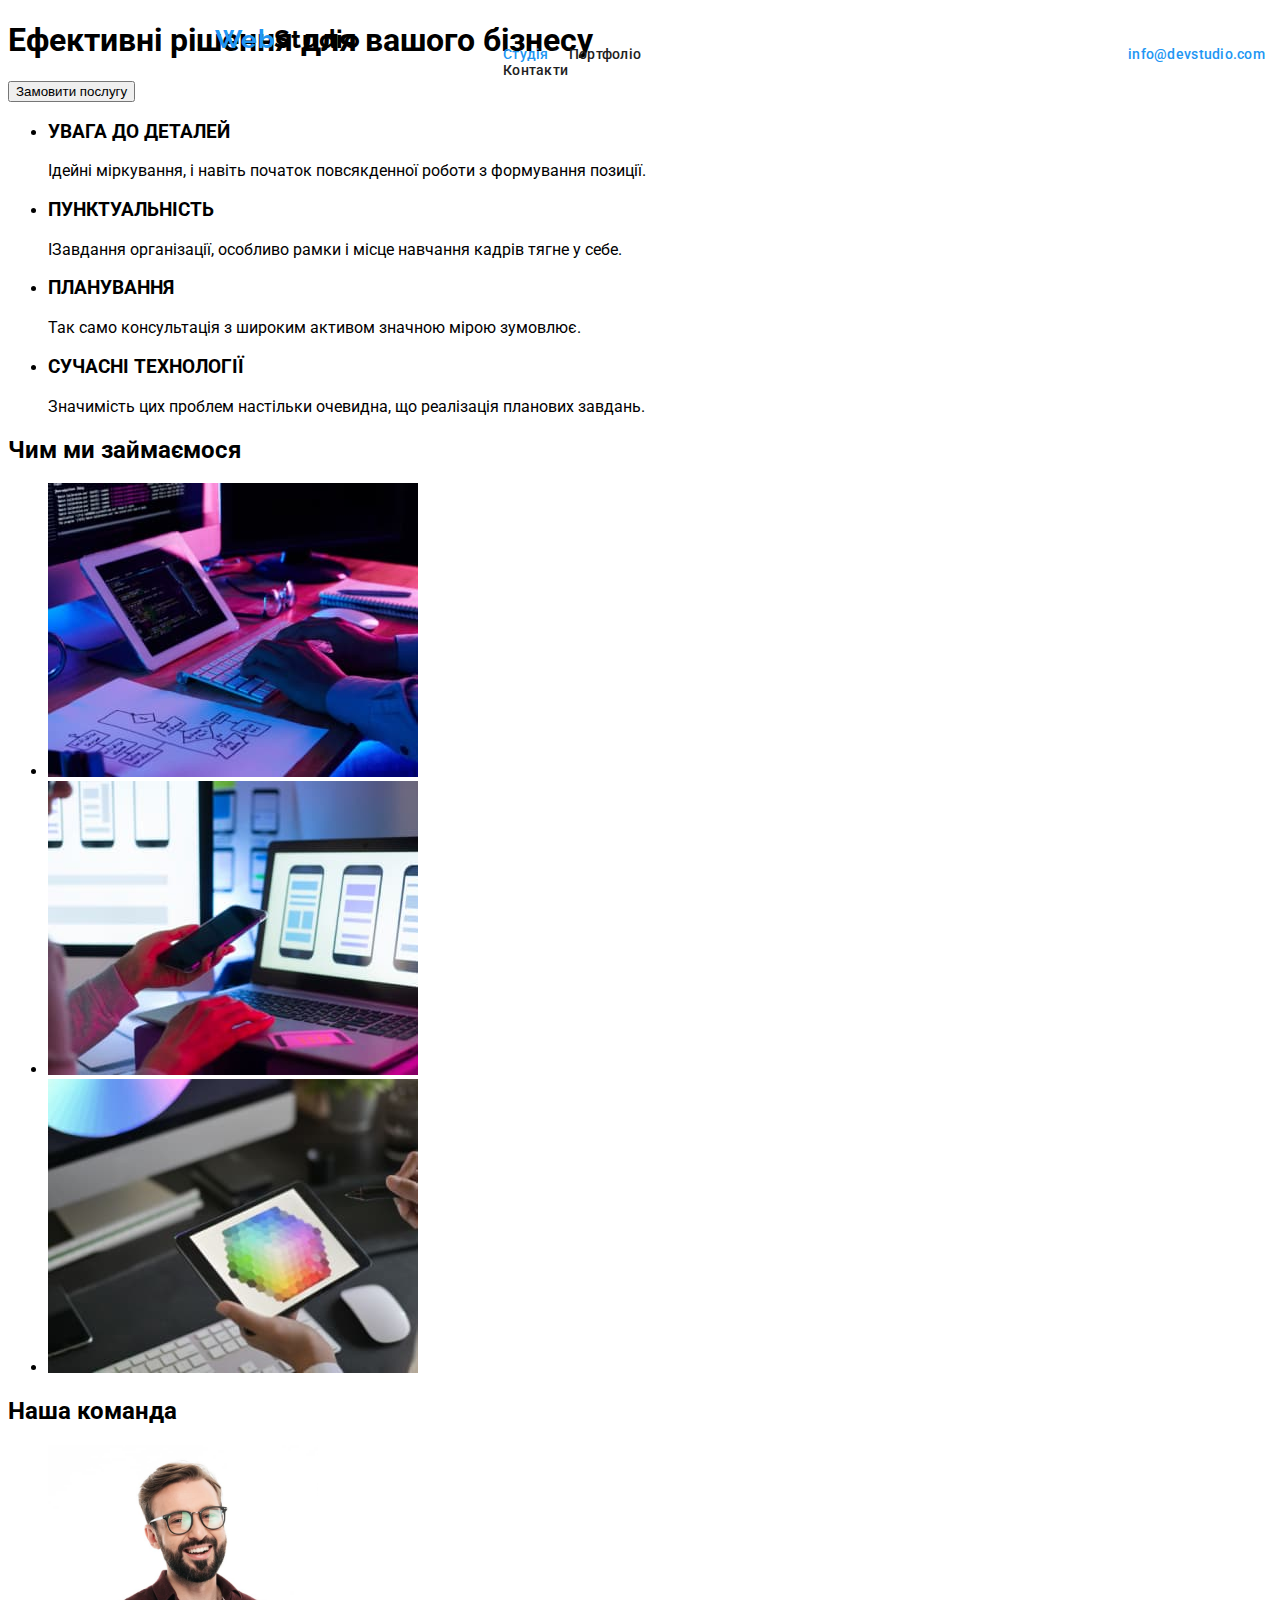
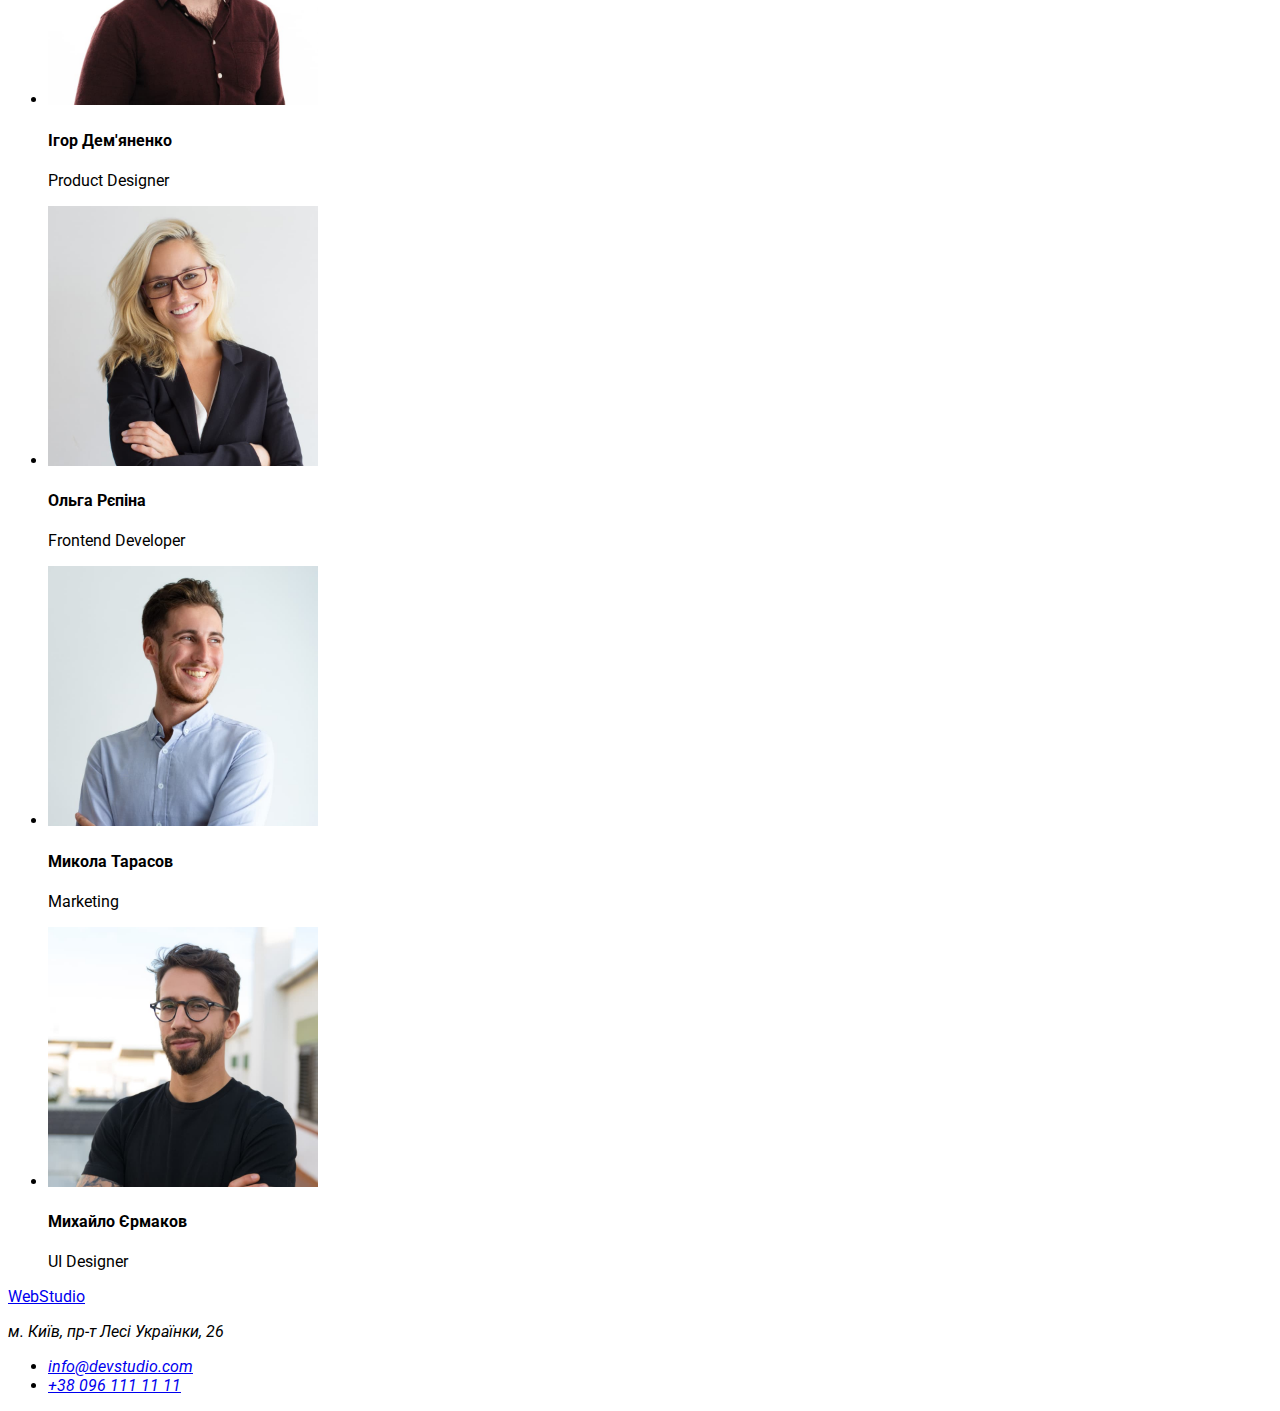
==== index.html @ 9569618b "навигация и контакты" ====
<!DOCTYPE html>
<html lang="uk">

<head>
  <meta charset="UTF-8">
  <meta http-equiv="X-UA-Compatible" content="IE=edge" />
  <meta name="viewport" content="width=device-width, initial-scale=1.0" />
  <title>WebStudio</title>
  <link rel="preconnect" href="https://fonts.googleapis.com">
  <link href="https://fonts.googleapis.com/css2?family=Raleway:wght@700&family=Roboto:wght@400;500;700;900&display=swap"
        rel="stylesheet">

  <link rel="stylesheet" href="css/style.css">
</head>

<body>
  <!--general-->
  <header>
    <a href="./index.html" class="logo-color">Web<span class="logo">Studio</span></a>

    <nav class="nav"> 
      <!--navigation-->
      <ul class="nav-ul">
        <li class="nav-li"><a href="./index.html" class="decor-studiya">Студія</a></li>
        <li class="nav-li"><a href="./portfolio.html" class="decor-contakt">Портфоліо</a></li>
        <li class="nav-li"><a href="./index.html" class="decor-contakt">Контакти</a></li>
      </ul>
    </nav>
    <!--contact-->
    <ul class="contakt">
      <li class="contakt-li"><a href="mailto:info@devstudio.com" class="decor-studiya">info@devstudio.com</a></li>
      <li class="contakt-li"><a href="tel:+380961111111" class="decor-contakt">+38 096 111 11 11</a></li>
    </ul>
  </header>
  <main>
    <!--content-->
    <section>
      <h1>Ефективні рішення для вашого бізнесу</h1>
      <button type="button">Замовити послугу</button>
    </section>
    <section>
      <ul>
        <li>
          <h3>УВАГА ДО ДЕТАЛЕЙ</h3>
          <p>Ідейні міркування, і навіть початок повсякденної роботи з формування позиції.</p>
        </li>
        <li>
          <h3>ПУНКТУАЛЬНІСТЬ</h3>
          <p>ІЗавдання організації, особливо рамки і місце навчання кадрів тягне у себе.</p>
        </li>
        <li>
          <h3>ПЛАНУВАННЯ</h3>
          <p>Так само консультація з широким активом значною мірою зумовлює.</p>
        </li>
        <li>
          <h3>СУЧАСНІ ТЕХНОЛОГІЇ</h3>
          <p>Значимість цих проблем настільки очевидна, що реалізація планових завдань.</p>
        </li>
      </ul>
    </section>
    <section>
      <h2>Чим ми займаємося</h2>
      <ul>
        <li>
          <img src="./images/jpg-1.jpg" alt="Десктопні додатки" width=370 />
        </li>
        <li>
          <img src="./images/jpg-2.jpg" alt="Мобільні додатки" width=370 />
        </li>
        <li>
          <img src="./images/jpg-3.jpg" alt="Дизайнерські рішення" width=370 />
        </li>
      </ul>
    </section>
    <section>
      <h2>Наша команда</h2>
      <ul>
        <li>
          <img src="./images/jpg-4.jpg" alt="Ігор Дем'яненко" width=270 />
          <h4>Ігор Дем'яненко</h4>
          <p>Product Designer</p>
        </li>
        <li>
          <img src="./images/jpg-5.jpg" alt="Ольга Рєпіна" width=270 />
          <h4>Ольга Рєпіна</h4>
          <p>Frontend Developer</p>
        </li>
        <li>
          <img src="./images/jpg-6.jpg" alt="Микола Тарасов" width=270 />
          <h4>Микола Тарасов</h4>
          <p>Marketing</p>
        </li>
        <li>
          <img src="./images/jpg-7.jpg" alt="Михайло Єрмаков" width=270 />
          <h4>Михайло Єрмаков</h4>
          <p>UI Designer</p>
        </li>
      </ul>
    </section>
  </main>
  <footer>
    <!--finish-->
    <a href="./index.html">WebStudio</a>
    <address>
      <p>м. Київ, пр-т Лесі Українки, 26</p>
      <ul>
        <li>
          <a href="mailto:info@devstudio.com">info@devstudio.com</a><br>
        </li>
        <li>
          <a href="tel:+380961111111">+38 096 111 11 11</a>
        </li>
      </ul>
    </address>
  </footer>
</body>

</html>
---- css/style.css ----
:root{
  --general-color: #212121;
  --last-color: #757575;
  --link-color: #2196f3;
  --general-background: #FFFFFF;
  --slogan-background: #2F303A;
}


body {
  background-color: var(--general-background);
  font-family: 'Raleway', sans-serif;
  font-family: 'Roboto', sans-serif;
}
/* identical to box height */
.logo-color {
  position: absolute;
  width: 145px;
  height: 31px;
  left: 215px;
  top: 24px;
  font-family: 'Raleway';
  font-style: normal;
  font-weight: 700;
  font-size: 26px;
  line-height: 31px;
  letter-spacing: 0.03em;
  text-decoration: none;
  color: var(--link-color);
}
.logo {
  font-family: 'Raleway';
  color: #000000;
}
/* Menu Nav */
.nav {
  position: absolute;
  width: 281px;
  height: 16px;
  left: 453px;
  top: 32px;
  font-family: 'Roboto';
  font-style: normal;
  font-weight: 500;
  font-size: 14px;
  line-height: 16px;
  letter-spacing: 0.02em;
}
.nav-ul {
  list-style: none;
}
.nav-li {
  float: left;
  padding: 0 10px;
}
.decor-studiya {
  text-decoration: none;
  color: var(--link-color);
}
.decor-contakt {
  text-decoration: none;
  color: var(--general-color);
}
.contakt{
  list-style: none;
  position: absolute;
  width: 300px;
  height: 16px;
  left: 1078px;
  top: 32px;
  font-family: 'Roboto';
  font-style: normal;
  font-weight: 500;
  font-size: 14px;
  line-height: 16px;
  letter-spacing: 0.02em;
}
.contakt-li{
  float: left;
  padding: 0 10px;
}
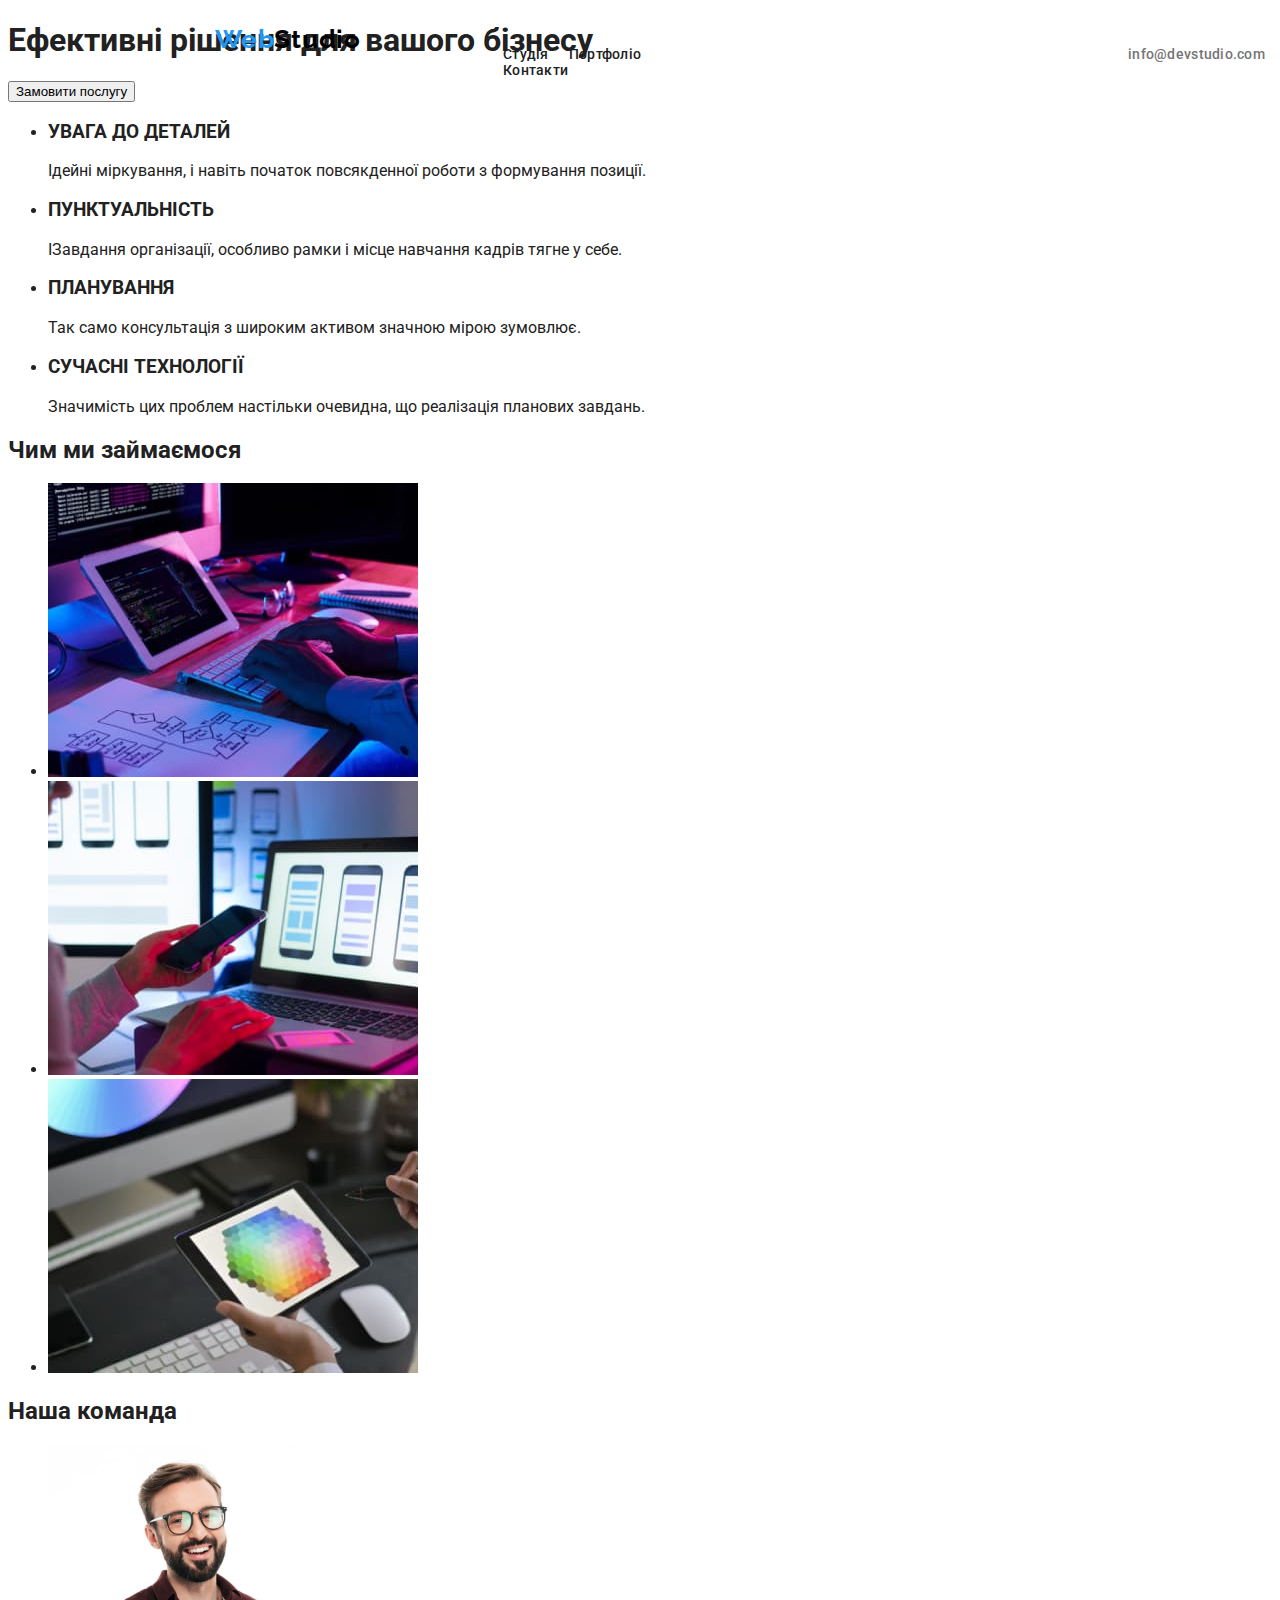
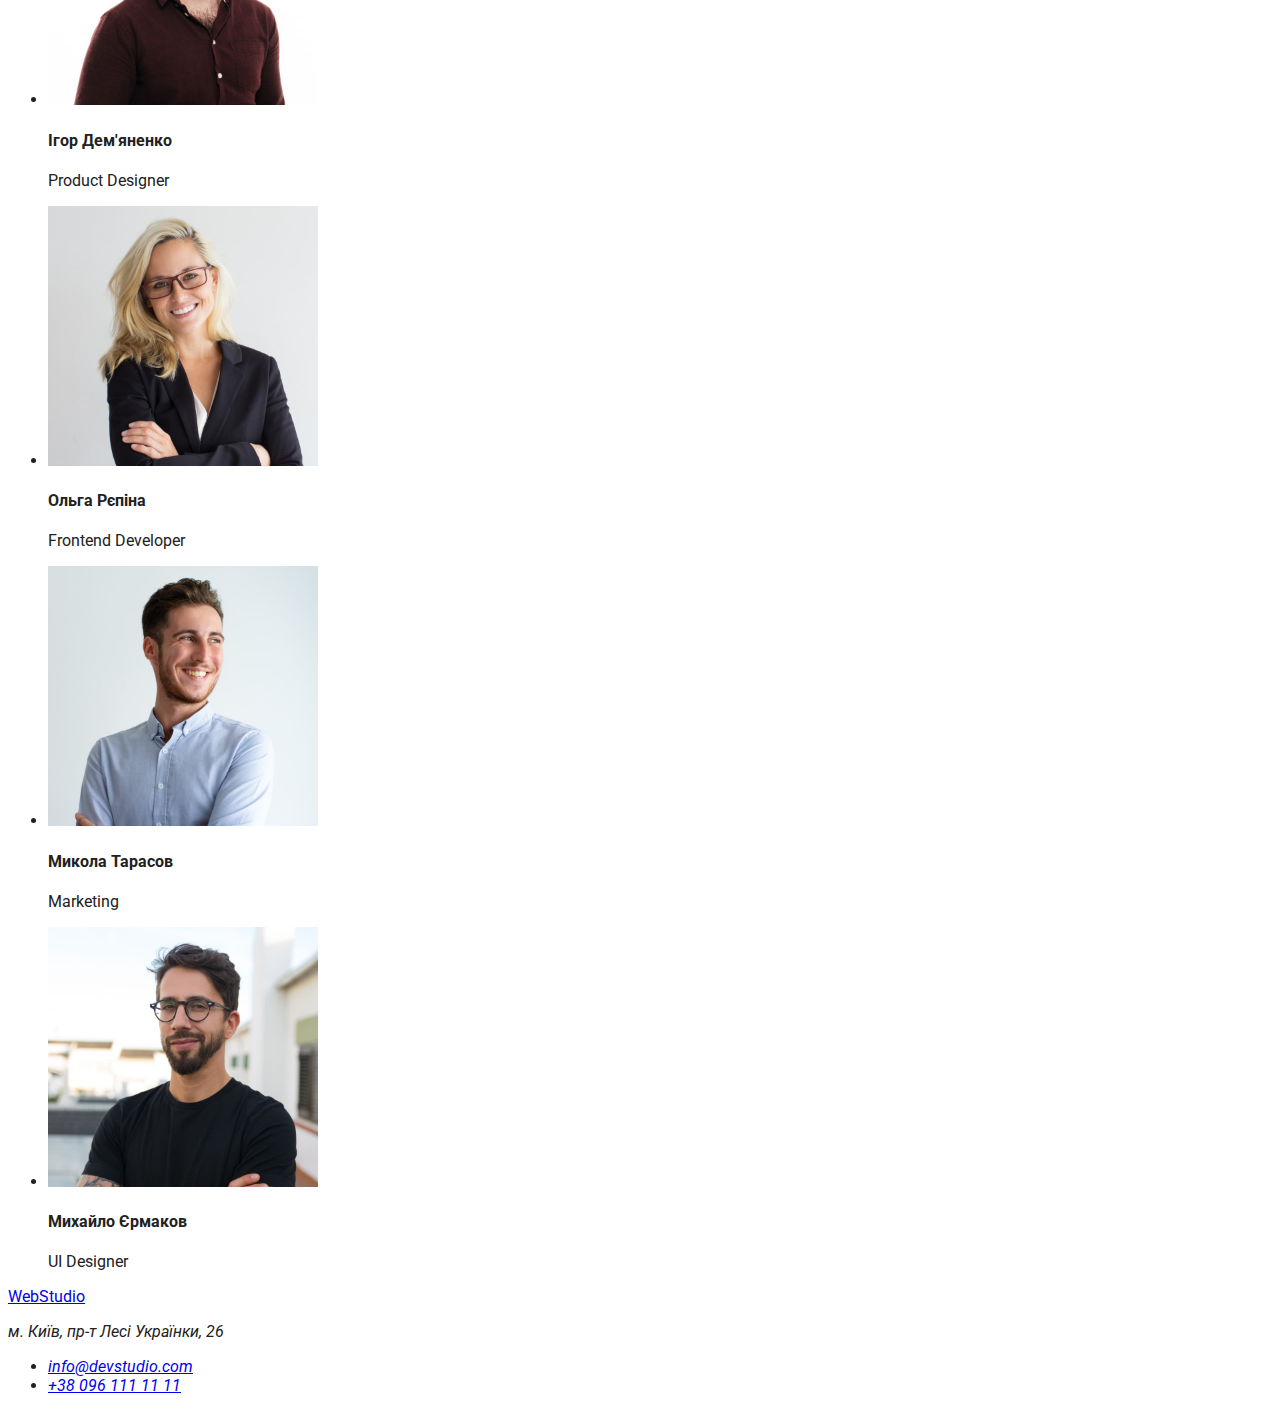
==== commit 503eebf8: "hover и нет сcurrent" ====
--- a/index.html
+++ b/index.html
@@ -21,15 +21,15 @@
     <nav class="nav"> 
       <!--navigation-->
       <ul class="nav-ul">
-        <li class="nav-li"><a href="./index.html" class="decor-studiya">Студія</a></li>
-        <li class="nav-li"><a href="./portfolio.html" class="decor-contakt">Портфоліо</a></li>
-        <li class="nav-li"><a href="./index.html" class="decor-contakt">Контакти</a></li>
+        <li class="nav-li current"><a href="./index.html" class="decor-studiya curent">Студія</a></li>
+        <li class="nav-li"><a href="./portfolio.html" class="decor-portfoliocontakt">Портфоліо</a></li>
+        <li class="nav-li"><a href="./index.html" class="decor-portfoliocontakt">Контакти</a></li>
       </ul>
     </nav>
     <!--contact-->
     <ul class="contakt">
-      <li class="contakt-li"><a href="mailto:info@devstudio.com" class="decor-studiya">info@devstudio.com</a></li>
-      <li class="contakt-li"><a href="tel:+380961111111" class="decor-contakt">+38 096 111 11 11</a></li>
+      <li class="contakt-li"><a href="mailto:info@devstudio.com" class="decor-email">info@devstudio.com</a></li>
+      <li class="contakt-li"><a href="tel:+380961111111" class="decor-phone">+38 096 111 11 11</a></li>
     </ul>
   </header>
   <main>
--- a/css/style.css
+++ b/css/style.css
@@ -2,6 +2,7 @@
   --general-color: #212121;
   --last-color: #757575;
   --link-color: #2196f3;
+  --slogan-color: #ffffff;
   --general-background: #FFFFFF;
   --slogan-background: #2F303A;
 }
@@ -9,10 +10,12 @@
 
 body {
   background-color: var(--general-background);
+  color: var(--general-color);
   font-family: 'Raleway', sans-serif;
   font-family: 'Roboto', sans-serif;
 }
-/* identical to box height */
+
+/* logotip */
 .logo-color {
   position: absolute;
   width: 145px;
@@ -32,7 +35,8 @@
   font-family: 'Raleway';
   color: #000000;
 }
-/* Menu Nav */
+
+/* menu nav */
 .nav {
   position: absolute;
   width: 281px;
@@ -53,15 +57,24 @@
   float: left;
   padding: 0 10px;
 }
-.decor-studiya {
-  text-decoration: none;
+.nav-li :hover,
+.nav-li :focus {
   color: var(--link-color);
 }
-.decor-contakt {
+.nav-li .current {
+  color: var(--link-color);
+}
+.decor-studiya {
   text-decoration: none;
   color: var(--general-color);
 }
-.contakt{
+.decor-portfoliocontakt {
+  text-decoration: none;
+  color: var(--general-color);
+}
+
+/* menu contakt */
+.contakt {
   list-style: none;
   position: absolute;
   width: 300px;
@@ -75,7 +88,19 @@
   line-height: 16px;
   letter-spacing: 0.02em;
 }
-.contakt-li{
+.contakt-li {
   float: left;
   padding: 0 10px;
+}
+.contakt-li :hover,
+.contakt-li :focus {
+  color: var(--link-color);
+}
+.decor-email {
+  text-decoration: none;
+  color: var(--last-color);
+}
+.decor-phone {
+  text-decoration: none;
+  color: var(--last-color);
 }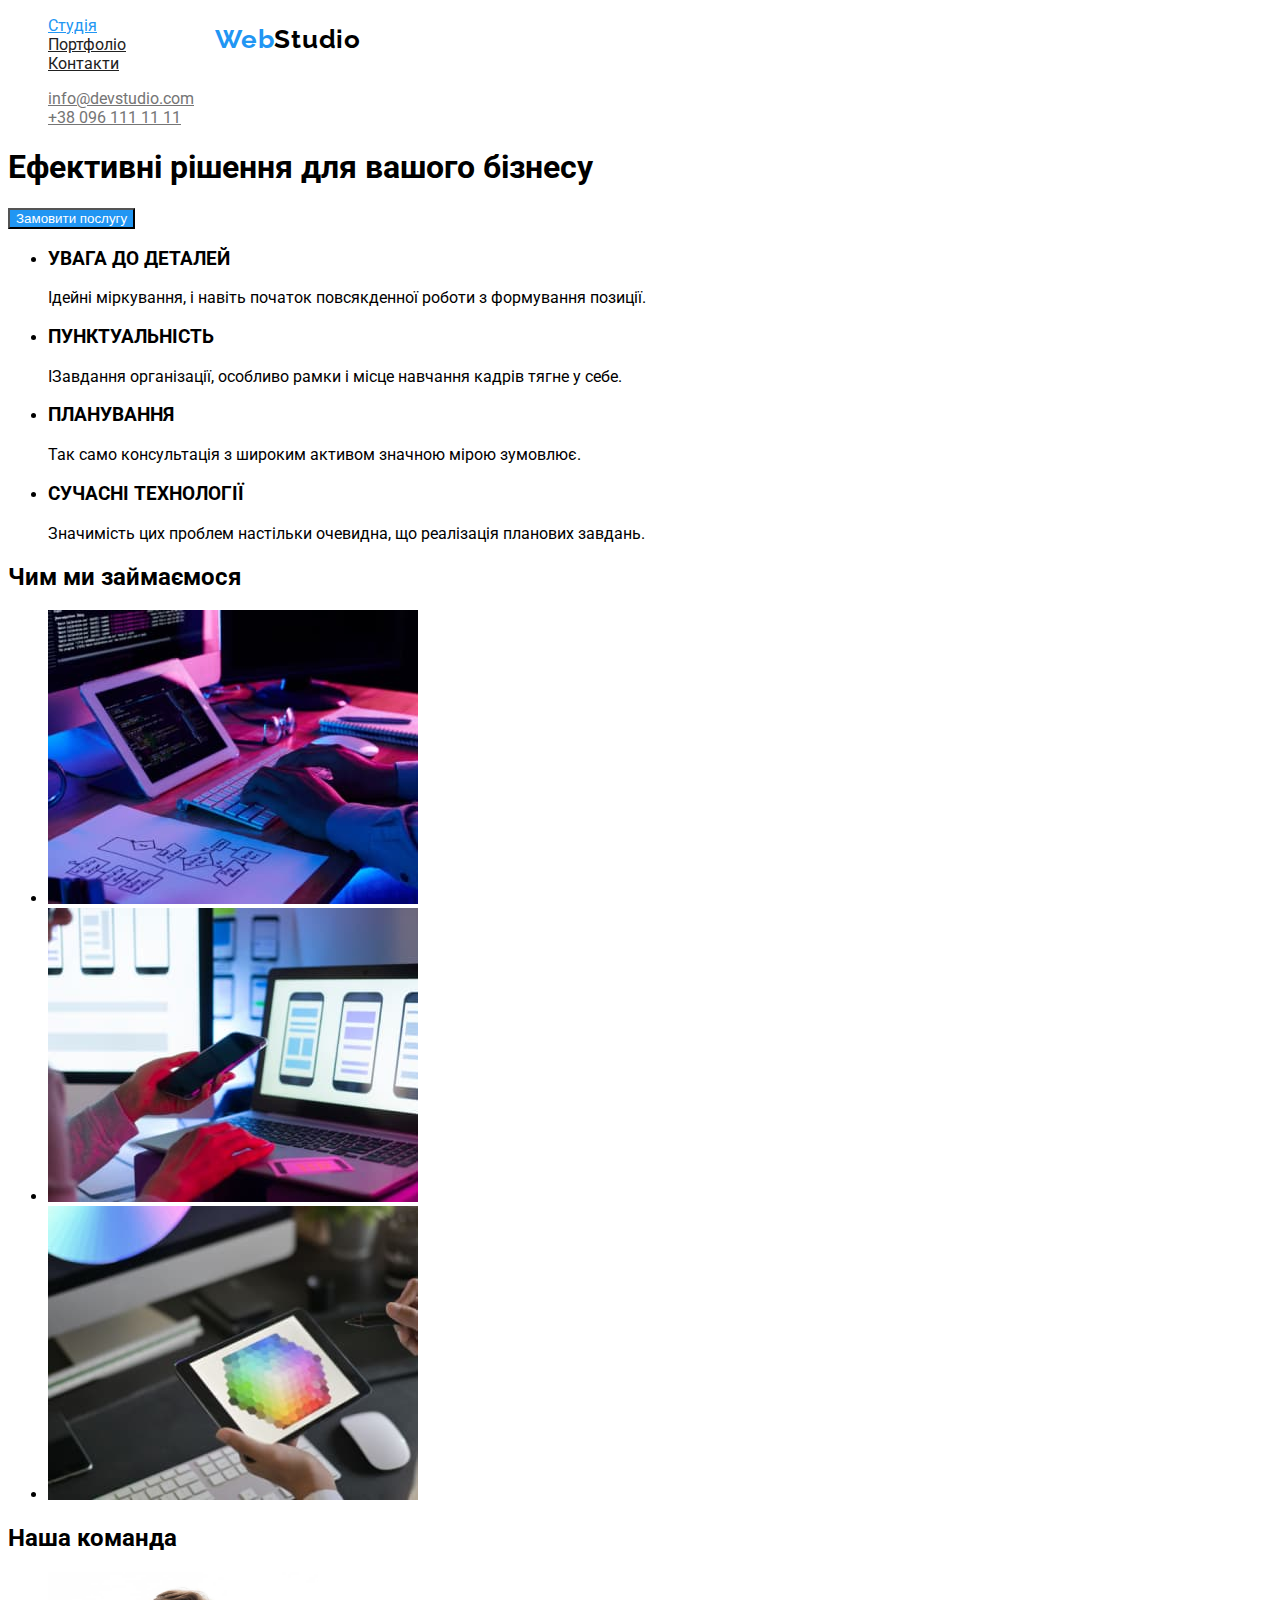
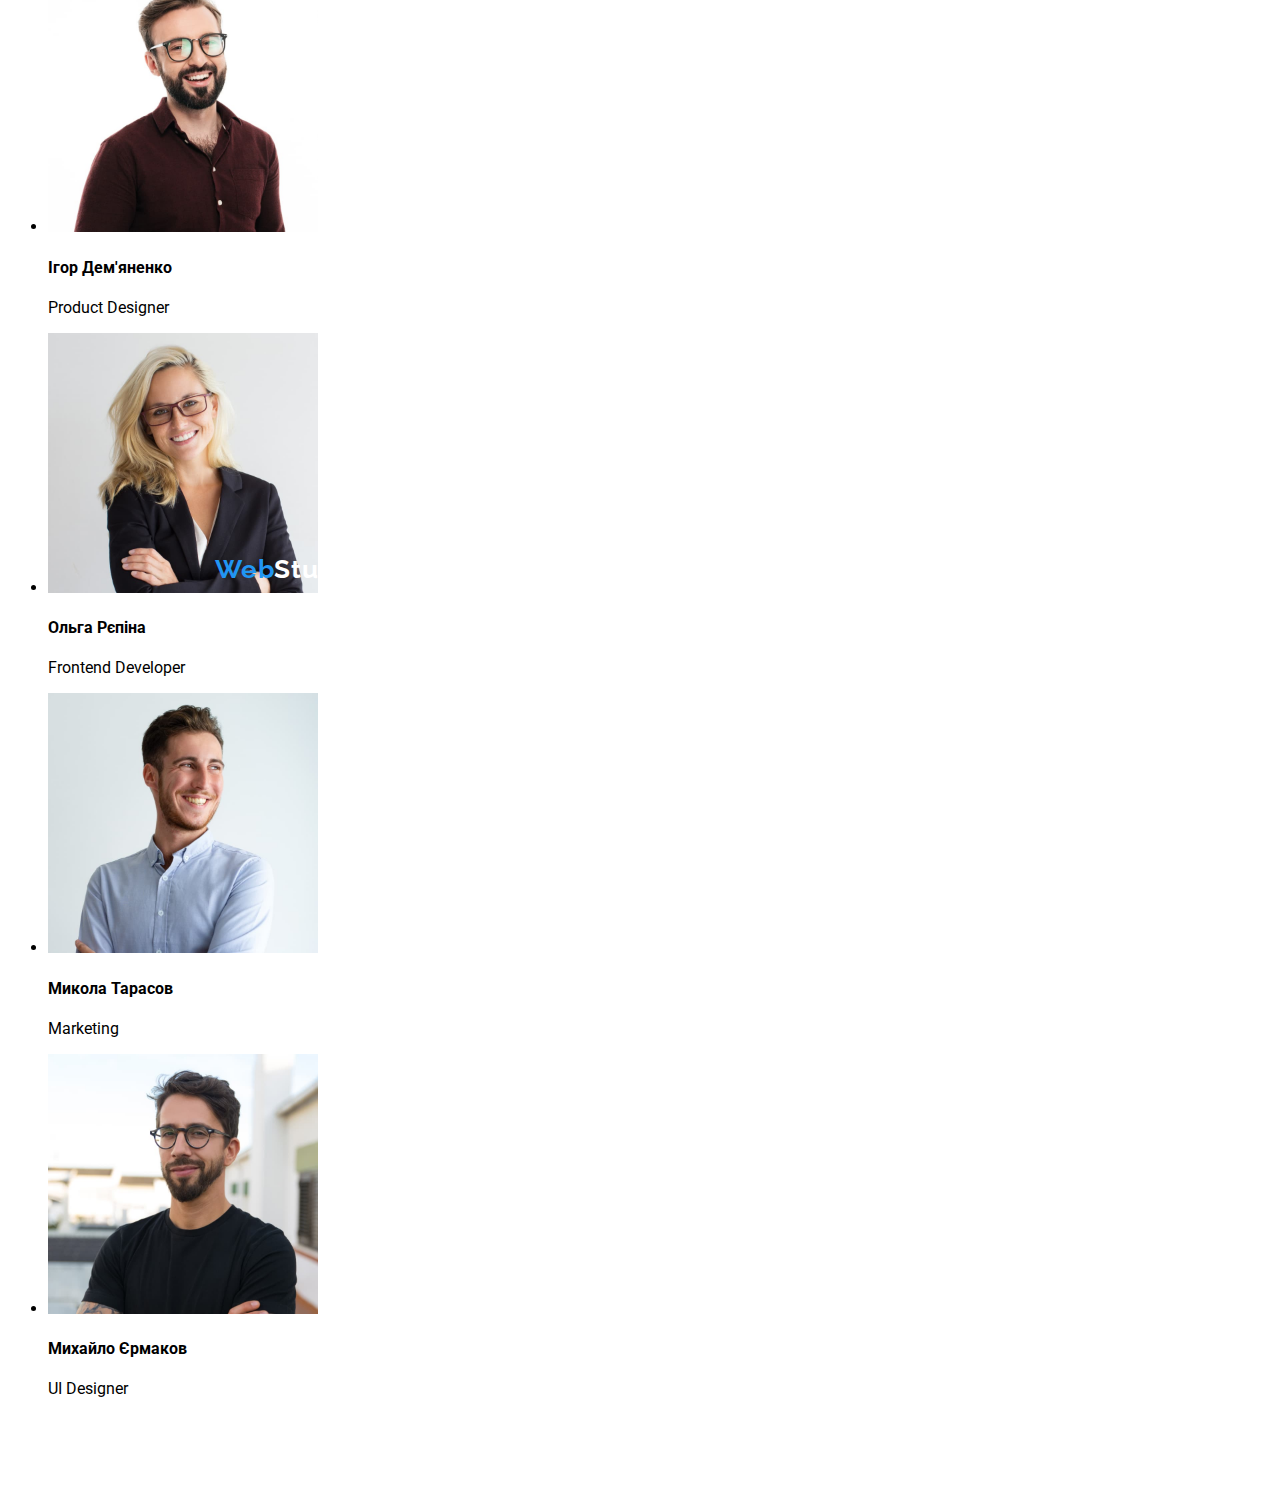
==== commit f829e891: "нижний и верхний адрес" ====
--- a/index.html
+++ b/index.html
@@ -16,29 +16,28 @@
 <body>
   <!--general-->
   <header>
-    <a href="./index.html" class="logo-color">Web<span class="logo">Studio</span></a>
-
+    <a href="./index.html" class="logo-color-up">Web<span class="logo-up">Studio</span></a>
     <nav class="nav"> 
       <!--navigation-->
-      <ul class="nav-ul">
-        <li class="nav-li current"><a href="./index.html" class="decor-studiya curent">Студія</a></li>
-        <li class="nav-li"><a href="./portfolio.html" class="decor-portfoliocontakt">Портфоліо</a></li>
-        <li class="nav-li"><a href="./index.html" class="decor-portfoliocontakt">Контакти</a></li>
+      <ul class="nav dot">
+        <li><a href="./index.html" class="link current">Студія</a></li>
+        <li><a href="./portfolio.html" class="link">Портфоліо</a></li>
+        <li><a href="./index.html" class="link">Контакти</a></li>
       </ul>
     </nav>
     <!--contact-->
-    <ul class="contakt">
-      <li class="contakt-li"><a href="mailto:info@devstudio.com" class="decor-email">info@devstudio.com</a></li>
-      <li class="contakt-li"><a href="tel:+380961111111" class="decor-phone">+38 096 111 11 11</a></li>
+    <ul class="contakt dot">
+      <li><a href="mailto:info@devstudio.com" class="link">info@devstudio.com</a></li>
+      <li><a href="tel:+380961111111" class="link">+38 096 111 11 11</a></li>
     </ul>
   </header>
   <main>
     <!--content-->
-    <section>
+    <section class="slogan">
       <h1>Ефективні рішення для вашого бізнесу</h1>
-      <button type="button">Замовити послугу</button>
+      <button type="button" class="button">Замовити послугу</button>
     </section>
-    <section>
+    <section class="specifical">
       <ul>
         <li>
           <h3>УВАГА ДО ДЕТАЛЕЙ</h3>
@@ -58,7 +57,7 @@
         </li>
       </ul>
     </section>
-    <section>
+    <section class="work">
       <h2>Чим ми займаємося</h2>
       <ul>
         <li>
@@ -72,7 +71,7 @@
         </li>
       </ul>
     </section>
-    <section>
+    <section class="comand">
       <h2>Наша команда</h2>
       <ul>
         <li>
@@ -100,15 +99,15 @@
   </main>
   <footer>
     <!--finish-->
-    <a href="./index.html">WebStudio</a>
+    <a href="./index.html" class="logo-color-down">Web<span class="logo-down">Studio</span></a>
     <address>
-      <p>м. Київ, пр-т Лесі Українки, 26</p>
-      <ul>
+      <p class="address">м. Київ, пр-т Лесі Українки, 26</p>
+      <ul class="address dot">
         <li>
-          <a href="mailto:info@devstudio.com">info@devstudio.com</a><br>
+          <a href="mailto:info@devstudio.com" class="link">info@devstudio.com</a><br>
         </li>
         <li>
-          <a href="tel:+380961111111">+38 096 111 11 11</a>
+          <a href="tel:+380961111111" class="link">+38 096 111 11 11</a>
         </li>
       </ul>
     </address>
--- a/css/style.css
+++ b/css/style.css
@@ -1,22 +1,23 @@
 :root{
-  --general-color: #212121;
-  --last-color: #757575;
-  --link-color: #2196f3;
-  --slogan-color: #ffffff;
-  --general-background: #FFFFFF;
-  --slogan-background: #2F303A;
+  --background-general: #FFFFFF;
+  --background-slogan: #2F303A;
+  --color-logo: #000000;
+  --color-general: #212121;
+  --color-last: #757575;
+  --color-link: #2196f3;
+  --color-slogan: #ffffff;
 }
 
 
 body {
-  background-color: var(--general-background);
-  color: var(--general-color);
+  background-color: var(--background-general);
+  color: var(--gcolor-general);
   font-family: 'Raleway', sans-serif;
   font-family: 'Roboto', sans-serif;
 }
 
 /* logotip */
-.logo-color {
+.logo-color-up {
   position: absolute;
   width: 145px;
   height: 31px;
@@ -29,78 +30,86 @@
   line-height: 31px;
   letter-spacing: 0.03em;
   text-decoration: none;
-  color: var(--link-color);
+  color: var(--color-link);
 }
-.logo {
+.logo-color-up:hover,
+.logo-color-up:focus {
+  color: var(--color-logo);
+}
+.logo-up {
   font-family: 'Raleway';
-  color: #000000;
+  color: var(--color-logo);
+}
+.logo-up:hover,
+.logo-up:focus {
+  color: var(--color-link);
+}
+.logo-color-down {
+  position: absolute;
+  width: 145px;
+  height: 31px;
+  left: 215px;
+  top: 2154px;
+  font-family: 'Raleway';
+  font-style: normal;
+  font-weight: 700;
+  font-size: 26px;
+  line-height: 31px;
+  letter-spacing: 0.03em;
+  text-decoration: none;
+  color: var(--color-link);
+}
+.logo-color-down:hover,
+.logo-color-down:focus {
+  color: var(--color-slogan);
+}
+.logo-down {
+  font-family: 'Raleway';
+  color: var(--color-slogan);
+}
+.logo-down:hover,
+.logo-down:focus {
+  color: var(--color-link);
 }
 
 /* menu nav */
-.nav {
-  position: absolute;
-  width: 281px;
-  height: 16px;
-  left: 453px;
-  top: 32px;
-  font-family: 'Roboto';
-  font-style: normal;
-  font-weight: 500;
-  font-size: 14px;
-  line-height: 16px;
-  letter-spacing: 0.02em;
-}
-.nav-ul {
+.dot {
   list-style: none;
 }
-.nav-li {
-  float: left;
-  padding: 0 10px;
+.nav .link {
+  color: var(--color-general)
 }
-.nav-li :hover,
-.nav-li :focus {
-  color: var(--link-color);
+.nav .link:hover,
+.nav .link:focus {
+  color: var(--color-link);
 }
-.nav-li .current {
-  color: var(--link-color);
+.nav .link.current {
+  color: var(--color-link);
 }
-.decor-studiya {
-  text-decoration: none;
-  color: var(--general-color);
+.contakt .link {
+    color: var(--color-last);
 }
-.decor-portfoliocontakt {
-  text-decoration: none;
-  color: var(--general-color);
+.contakt .link:hover,
+.contakt .link:focus {
+  color: var(--color-link);
+}
+/* button */
+.button {
+  background-color: var(--color-link);
+  color: var(--color-slogan);
 }
 
-/* menu contakt */
-.contakt {
-  list-style: none;
-  position: absolute;
-  width: 300px;
-  height: 16px;
-  left: 1078px;
-  top: 32px;
-  font-family: 'Roboto';
-  font-style: normal;
-  font-weight: 500;
-  font-size: 14px;
-  line-height: 16px;
-  letter-spacing: 0.02em;
+
+
+
+/* finish */
+.address {
+  color: var(--color-slogan);
 }
-.contakt-li {
-  float: left;
-  padding: 0 10px;
+.address .link {
+  color: var(--color-slogan);
 }
-.contakt-li :hover,
-.contakt-li :focus {
-  color: var(--link-color);
-}
-.decor-email {
-  text-decoration: none;
-  color: var(--last-color);
-}
-.decor-phone {
-  text-decoration: none;
-  color: var(--last-color);
+.address .link:hover,
+address .link:focus {
+  color: var(--color-link);
 }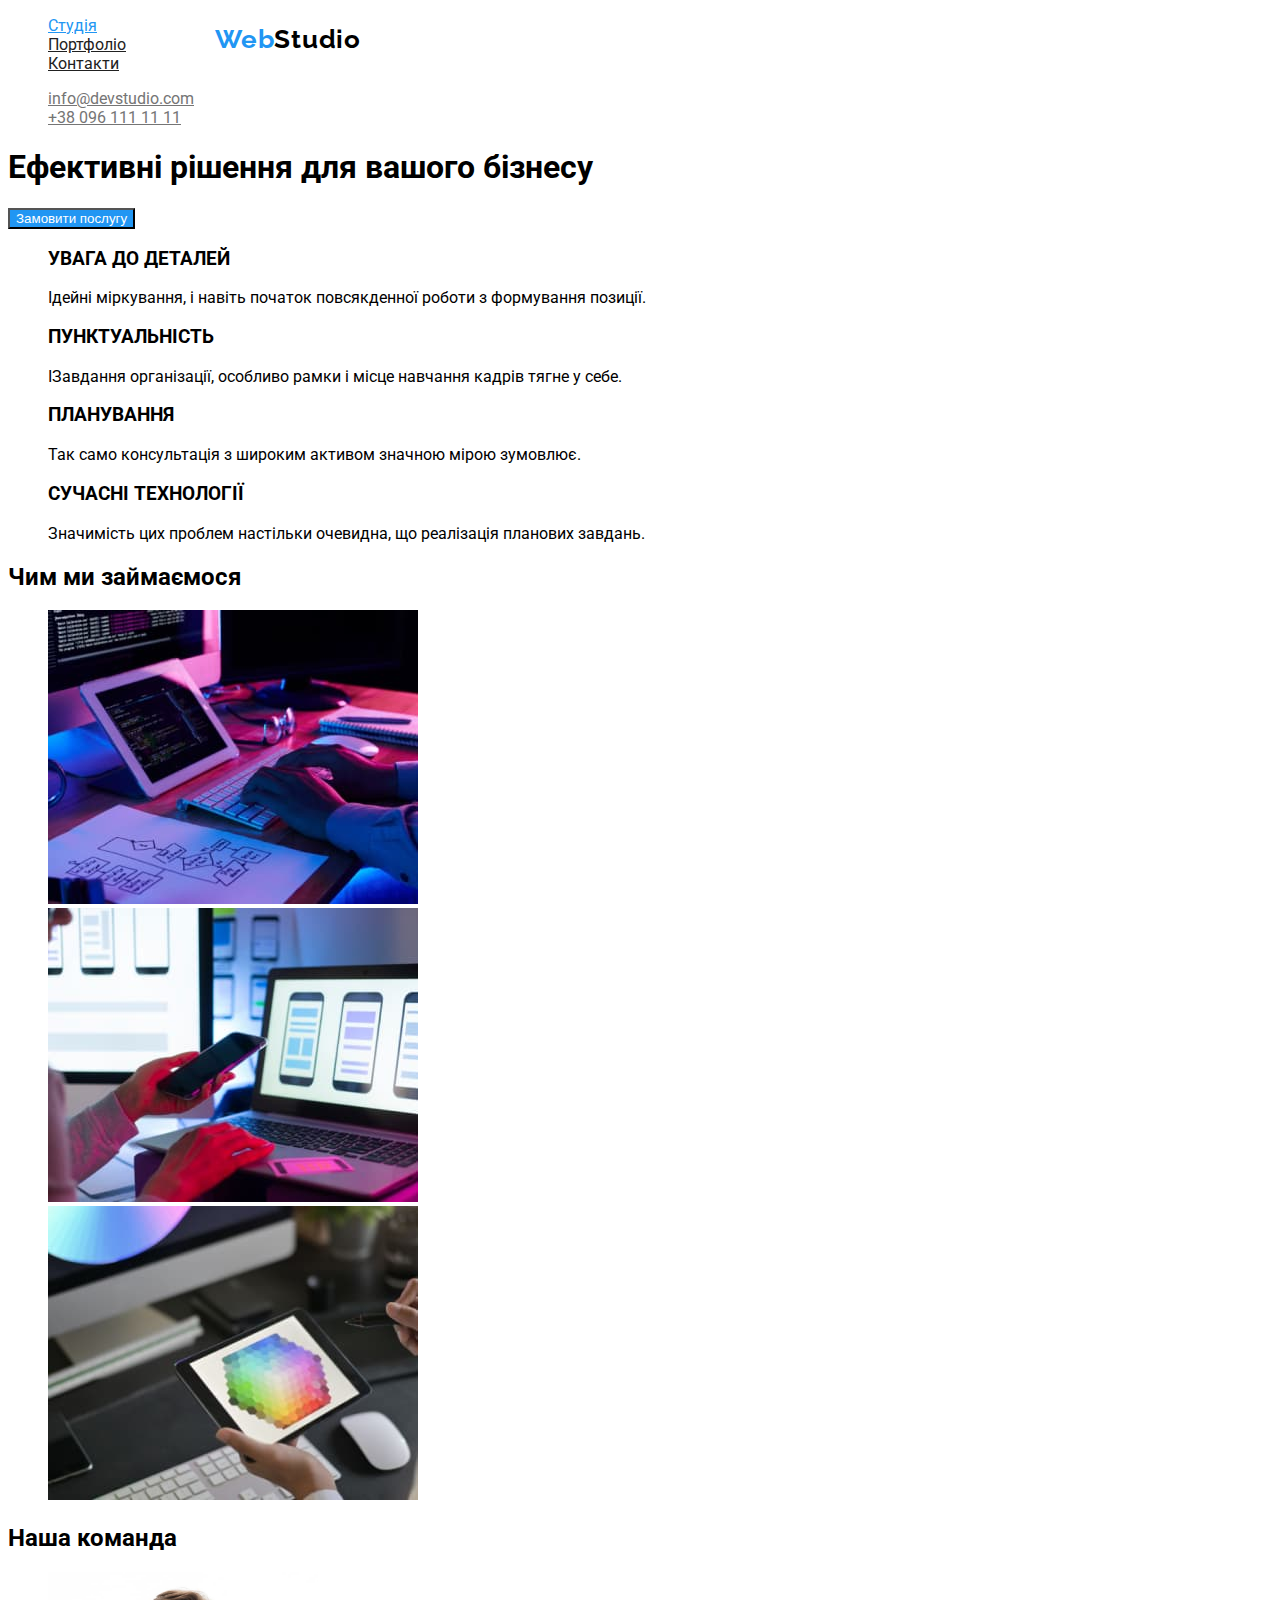
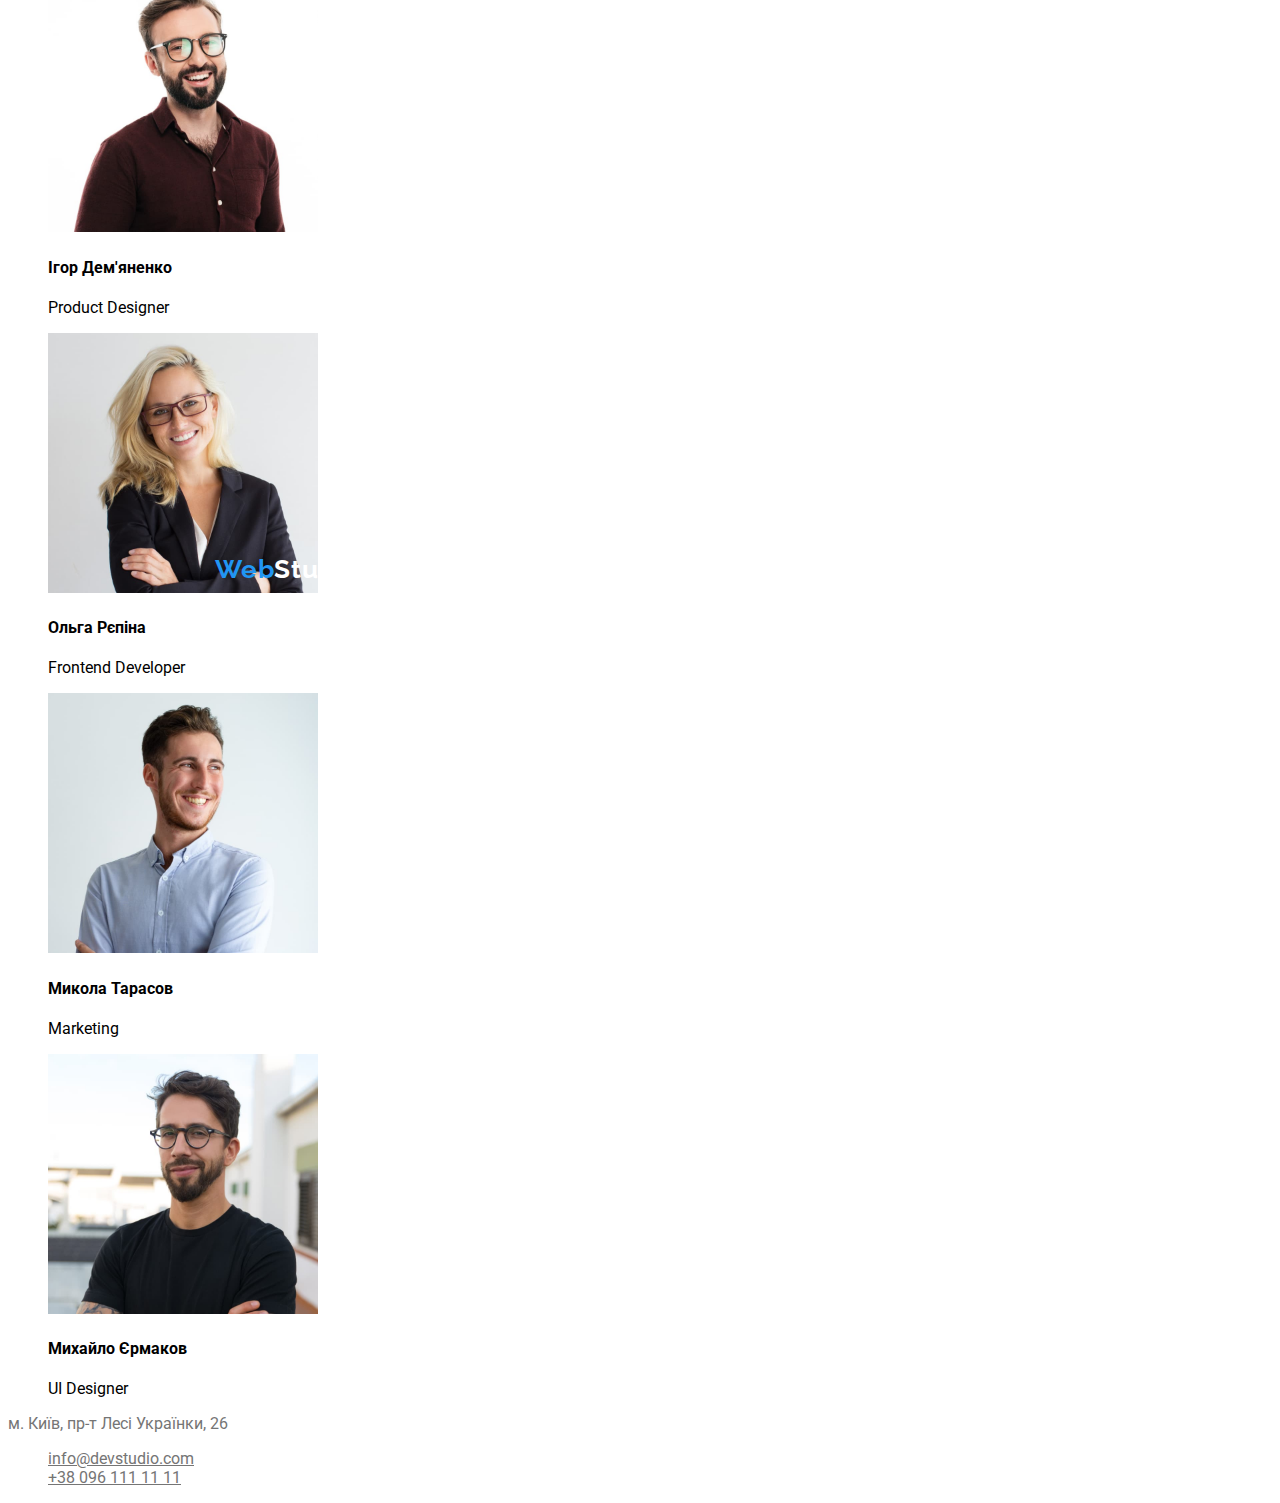
==== commit daa7fa3e: "цвета кнопки и шрифты" ====
--- a/index.html
+++ b/index.html
@@ -35,10 +35,10 @@
     <!--content-->
     <section class="slogan">
       <h1>Ефективні рішення для вашого бізнесу</h1>
-      <button type="button" class="button">Замовити послугу</button>
+      <button type="button" class="button-ind">Замовити послугу</button>
     </section>
     <section class="specifical">
-      <ul>
+      <ul class="specifical dot">
         <li>
           <h3>УВАГА ДО ДЕТАЛЕЙ</h3>
           <p>Ідейні міркування, і навіть початок повсякденної роботи з формування позиції.</p>
@@ -59,7 +59,7 @@
     </section>
     <section class="work">
       <h2>Чим ми займаємося</h2>
-      <ul>
+      <ul class="work dot">
         <li>
           <img src="./images/jpg-1.jpg" alt="Десктопні додатки" width=370 />
         </li>
@@ -73,7 +73,7 @@
     </section>
     <section class="comand">
       <h2>Наша команда</h2>
-      <ul>
+      <ul class="comand dot">
         <li>
           <img src="./images/jpg-4.jpg" alt="Ігор Дем'яненко" width=270 />
           <h4>Ігор Дем'яненко</h4>
--- a/css/style.css
+++ b/css/style.css
@@ -6,14 +6,14 @@
   --color-last: #757575;
   --color-link: #2196f3;
   --color-slogan: #ffffff;
+  --color-button: #F5F4FA;
 }
 
 
 body {
   background-color: var(--background-general);
   color: var(--gcolor-general);
-  font-family: 'Raleway', sans-serif;
-  font-family: 'Roboto', sans-serif;
+  font-family: 'Roboto', 'Raleway', sans-serif;
 }
 
 /* logotip */
@@ -94,7 +94,16 @@
   color: var(--color-link);
 }
 /* button */
-.button {
+.button-ind {
+  background-color: var(--color-link);
+  color: var(--color-slogan);
+}
+.button-port {
+  background-color: var(--color-button);
+  color: var(--color-general);
+}
+.button-port:hover,
+.button-port:focus {
   background-color: var(--color-link);
   color: var(--color-slogan);
 }
@@ -102,14 +111,18 @@
 
 
 
+
+
 /* finish */
 .address {
-  color: var(--color-slogan);
+  color: var(--color-last);
+  font-style: normal;
 }
 .address .link {
-  color: var(--color-slogan);
+  color: var(--color-last);
+  font-style: normal;
 }
 .address .link:hover,
-address .link:focus {
+.address .link:focus {
   color: var(--color-link);
 }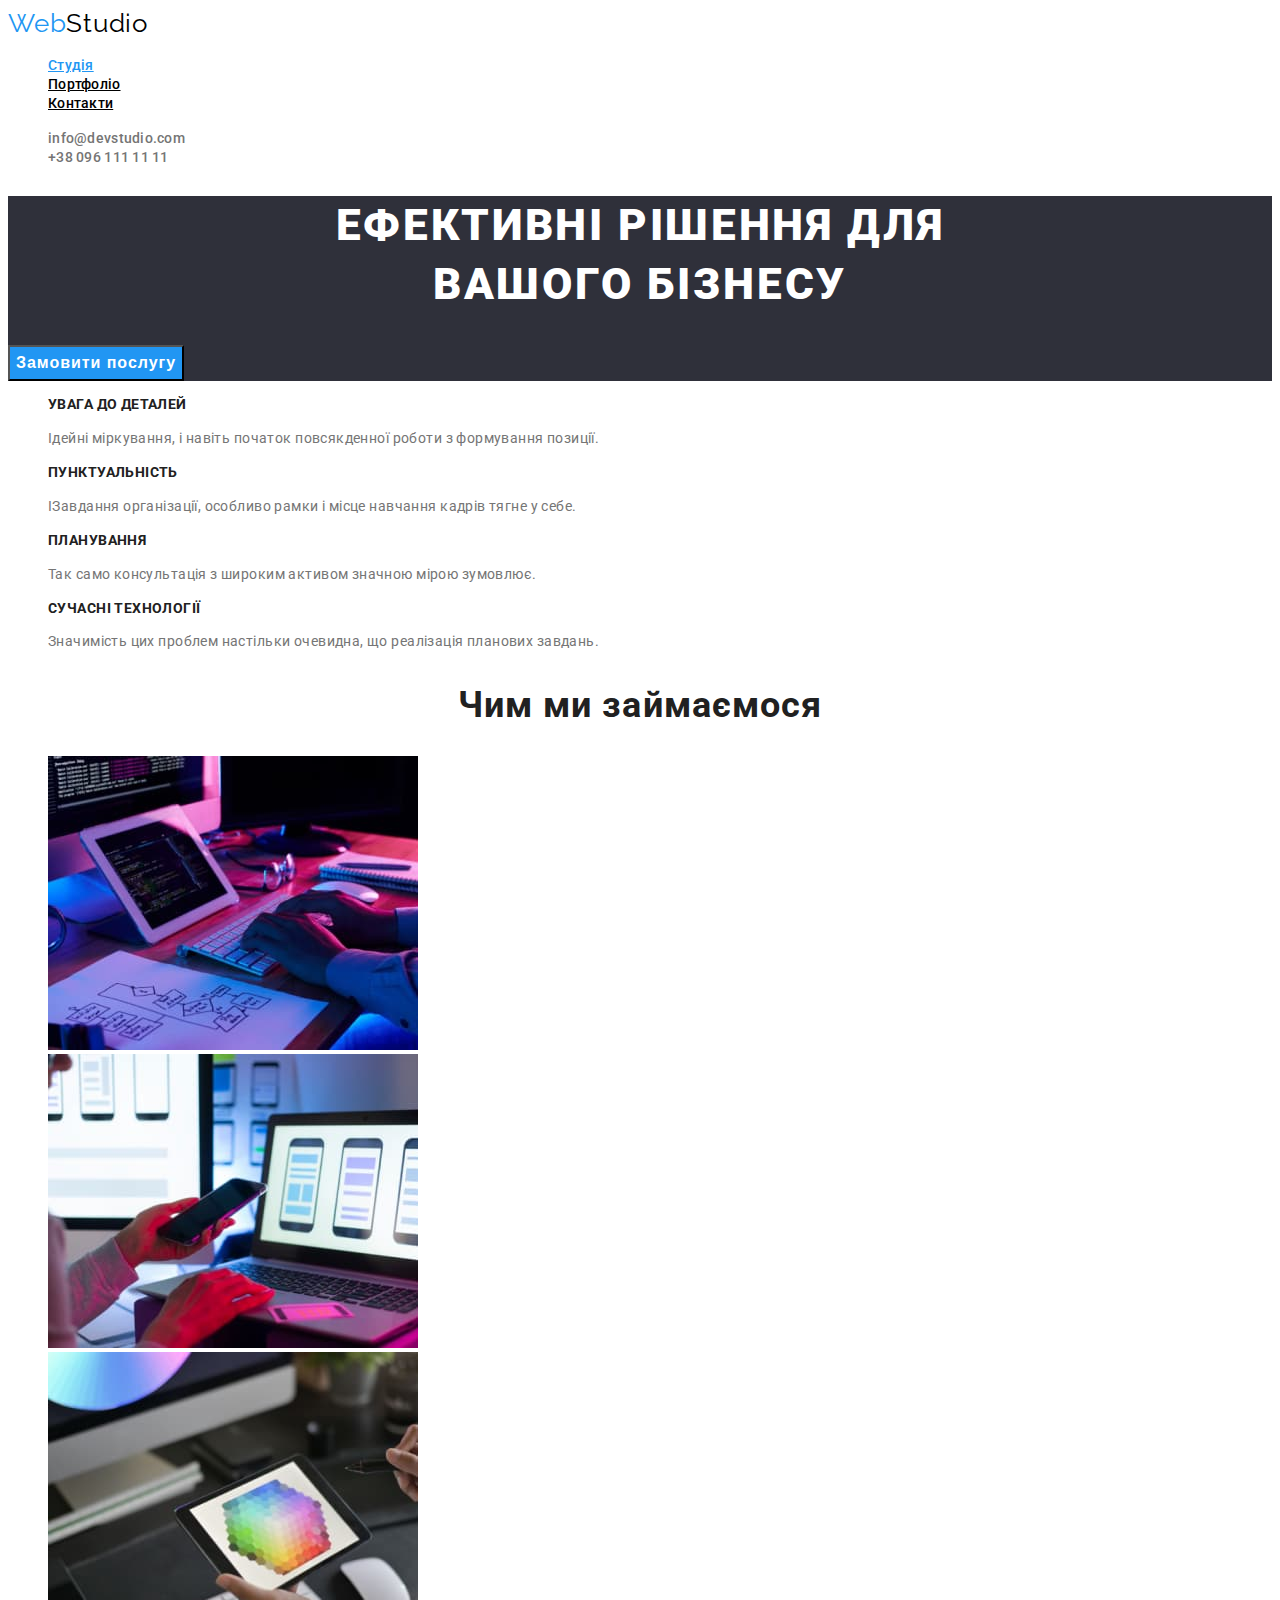
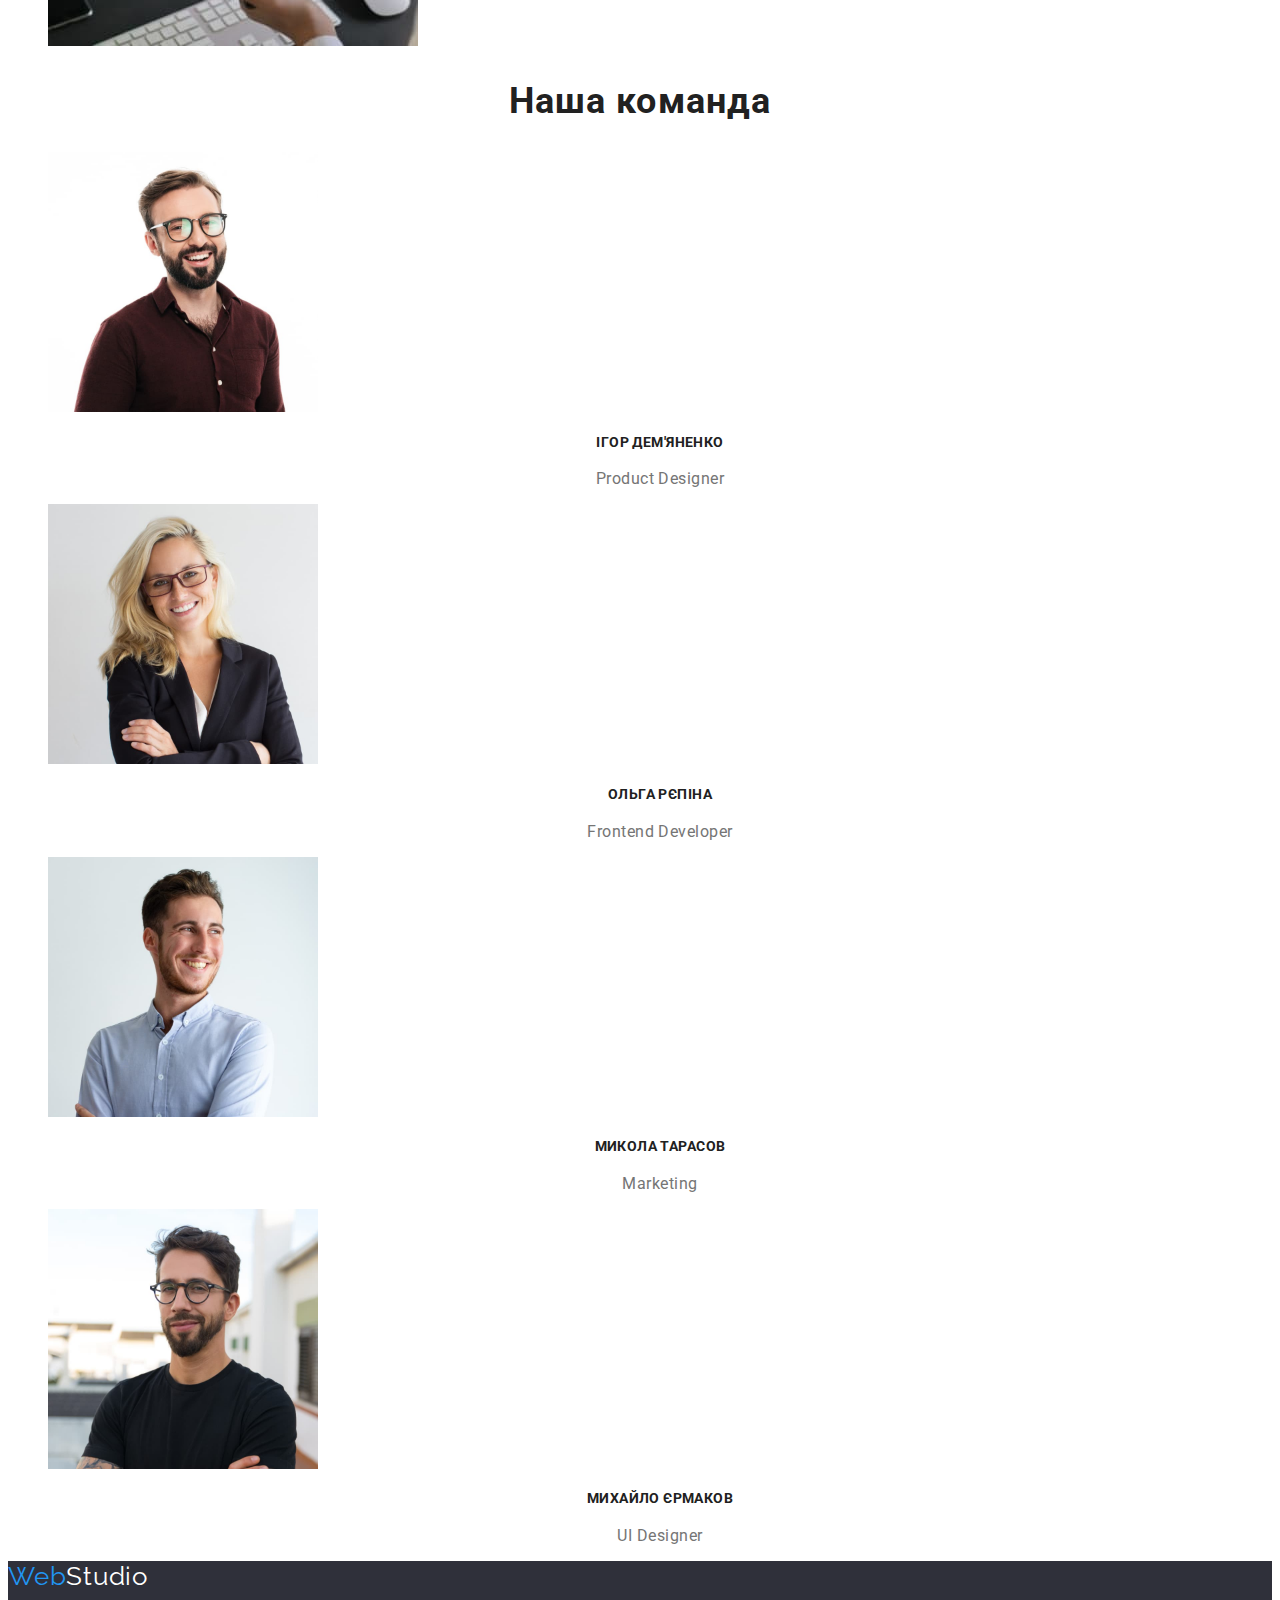
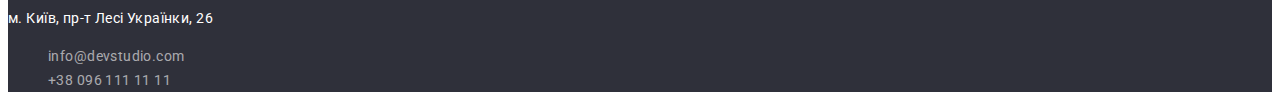
==== commit 24652a32: "ДЗ-2-1" ====
--- a/index.html
+++ b/index.html
@@ -6,9 +6,9 @@
   <meta http-equiv="X-UA-Compatible" content="IE=edge" />
   <meta name="viewport" content="width=device-width, initial-scale=1.0" />
   <title>WebStudio</title>
-  <link rel="preconnect" href="https://fonts.googleapis.com">
+  <link rel="preconnect" href="https://fonts.googleapis.com" />
   <link href="https://fonts.googleapis.com/css2?family=Raleway:wght@700&family=Roboto:wght@400;500;700;900&display=swap"
-        rel="stylesheet">
+        rel="stylesheet" />
 
   <link rel="stylesheet" href="css/style.css">
 </head>
@@ -34,31 +34,31 @@
   <main>
     <!--content-->
     <section class="slogan">
-      <h1>Ефективні рішення для вашого бізнесу</h1>
+      <h1 class="slogan-titel">Ефективні рішення для<br>вашого бізнесу</h1>
       <button type="button" class="button-ind">Замовити послугу</button>
     </section>
     <section class="specifical">
       <ul class="specifical dot">
         <li>
-          <h3>УВАГА ДО ДЕТАЛЕЙ</h3>
-          <p>Ідейні міркування, і навіть початок повсякденної роботи з формування позиції.</p>
+          <h3 class="titel">УВАГА ДО ДЕТАЛЕЙ</h3>
+          <p class="text">Ідейні міркування, і навіть початок повсякденної роботи з формування позиції.</p>
         </li>
         <li>
-          <h3>ПУНКТУАЛЬНІСТЬ</h3>
-          <p>ІЗавдання організації, особливо рамки і місце навчання кадрів тягне у себе.</p>
+          <h3 class="titel">ПУНКТУАЛЬНІСТЬ</h3>
+          <p class="text">ІЗавдання організації, особливо рамки і місце навчання кадрів тягне у себе.</p>
         </li>
         <li>
-          <h3>ПЛАНУВАННЯ</h3>
-          <p>Так само консультація з широким активом значною мірою зумовлює.</p>
+          <h3 class="titel">ПЛАНУВАННЯ</h3>
+          <p class="text">Так само консультація з широким активом значною мірою зумовлює.</p>
         </li>
         <li>
-          <h3>СУЧАСНІ ТЕХНОЛОГІЇ</h3>
-          <p>Значимість цих проблем настільки очевидна, що реалізація планових завдань.</p>
+          <h3 class="titel">СУЧАСНІ ТЕХНОЛОГІЇ</h3>
+          <p class="text">Значимість цих проблем настільки очевидна, що реалізація планових завдань.</p>
         </li>
       </ul>
     </section>
     <section class="work">
-      <h2>Чим ми займаємося</h2>
+      <h2 class="titels">Чим ми займаємося</h2>
       <ul class="work dot">
         <li>
           <img src="./images/jpg-1.jpg" alt="Десктопні додатки" width=370 />
@@ -72,34 +72,34 @@
       </ul>
     </section>
     <section class="comand">
-      <h2>Наша команда</h2>
+      <h2 class="titels">Наша команда</h2>
       <ul class="comand dot">
         <li>
           <img src="./images/jpg-4.jpg" alt="Ігор Дем'яненко" width=270 />
-          <h4>Ігор Дем'яненко</h4>
-          <p>Product Designer</p>
+          <h4 class="comand-titel">Ігор Дем'яненко</h4>
+          <p class="comand-text">Product Designer</p>
         </li>
         <li>
           <img src="./images/jpg-5.jpg" alt="Ольга Рєпіна" width=270 />
-          <h4>Ольга Рєпіна</h4>
-          <p>Frontend Developer</p>
+          <h4 class="comand-titel">Ольга Рєпіна</h4>
+          <p class="comand-text">Frontend Developer</p>
         </li>
         <li>
           <img src="./images/jpg-6.jpg" alt="Микола Тарасов" width=270 />
-          <h4>Микола Тарасов</h4>
-          <p>Marketing</p>
+          <h4 class="comand-titel">Микола Тарасов</h4>
+          <p class="comand-text">Marketing</p>
         </li>
         <li>
           <img src="./images/jpg-7.jpg" alt="Михайло Єрмаков" width=270 />
-          <h4>Михайло Єрмаков</h4>
-          <p>UI Designer</p>
+          <h4 class="comand-titel">Михайло Єрмаков</h4>
+          <p class="comand-text">UI Designer</p>
         </li>
       </ul>
     </section>
   </main>
-  <footer>
     <!--finish-->
-    <a href="./index.html" class="logo-color-down">Web<span class="logo-down">Studio</span></a>
+  <footer class="footer">
+       <a href="./index.html" class="logo-color-down">Web<span class="logo-down">Studio</span></a>
     <address>
       <p class="address">м. Київ, пр-т Лесі Українки, 26</p>
       <ul class="address dot">
--- a/css/style.css
+++ b/css/style.css
@@ -7,27 +7,21 @@
   --color-link: #2196f3;
   --color-slogan: #ffffff;
   --color-button: #F5F4FA;
+  --color-address-finish: rgba(255, 255, 255, 0.6);
 }
 
 
 body {
   background-color: var(--background-general);
   color: var(--gcolor-general);
-  font-family: 'Roboto', 'Raleway', sans-serif;
+  font-family: 'Roboto', sans-serif;
 }
 
 /* logotip */
 .logo-color-up {
-  position: absolute;
-  width: 145px;
-  height: 31px;
-  left: 215px;
-  top: 24px;
-  font-family: 'Raleway';
-  font-style: normal;
-  font-weight: 700;
+  font-family: 'Raleway', sans-serif;
   font-size: 26px;
-  line-height: 31px;
+  line-height: 1.2;
   letter-spacing: 0.03em;
   text-decoration: none;
   color: var(--color-link);
@@ -37,7 +31,7 @@
   color: var(--color-logo);
 }
 .logo-up {
-  font-family: 'Raleway';
+  font-family: 'Raleway', sans-serif;
   color: var(--color-logo);
 }
 .logo-up:hover,
@@ -45,16 +39,9 @@
   color: var(--color-link);
 }
 .logo-color-down {
-  position: absolute;
-  width: 145px;
-  height: 31px;
-  left: 215px;
-  top: 2154px;
-  font-family: 'Raleway';
-  font-style: normal;
-  font-weight: 700;
+  font-family: 'Raleway', sans-serif;
   font-size: 26px;
-  line-height: 31px;
+  line-height: 1.2;
   letter-spacing: 0.03em;
   text-decoration: none;
   color: var(--color-link);
@@ -64,7 +51,7 @@
   color: var(--color-slogan);
 }
 .logo-down {
-  font-family: 'Raleway';
+  font-family: 'Raleway', sans-serif;
   color: var(--color-slogan);
 }
 .logo-down:hover,
@@ -78,6 +65,11 @@
 }
 .nav .link {
   color: var(--color-general)
+  font-style: normal;
+  font-weight: 500;
+  font-size: 14px;
+  line-height: 1.14;
+  letter-spacing: 0.02em;
 }
 .nav .link:hover,
 .nav .link:focus {
@@ -88,15 +80,41 @@
 }
 .contakt .link {
     color: var(--color-last);
+    font-style: normal;
+    font-weight: 500;
+    font-size: 14px;
+    line-height: 1.14;
+    letter-spacing: 0.02em;
+    text-decoration: none;
 }
 .contakt .link:hover,
 .contakt .link:focus {
   color: var(--color-link);
 }
+
+/* slogan */
+.slogan {
+  background-color: var(--background-slogan);
+}
+.slogan-titel {
+  font-style: normal;
+  font-weight: 900;
+  font-size: 44px;
+  line-height: 1.36;
+  text-align: center;
+  letter-spacing: 0.06em;
+  text-transform: uppercase;
+  color: var(--color-slogan);
+}
+
 /* button */
 .button-ind {
   background-color: var(--color-link);
   color: var(--color-slogan);
+  font-weight: 700;
+  font-size: 16px;
+  line-height: 1.88;
+  letter-spacing: 0.06em;
 }
 .button-port {
   background-color: var(--color-button);
@@ -108,21 +126,101 @@
   color: var(--color-slogan);
 }
 
-
-
-
-
+/* specifical */
+.specifical .titel {
+  font-style: normal;
+  font-weight: 700;
+  font-size: 14px;
+  line-height: 1.14;
+  letter-spacing: 0.03em;
+  text-transform: uppercase;
+  color: var(--color-general);
+}
+.specifical .text {
+  font-weight: 400;
+  font-size: 14px;
+  line-height: 1.71;
+  letter-spacing: 0.03em;
+  color: var(--color-last);
+}
+
+/* work */
+.work .titels {
+  font-weight: 700;
+  font-size: 36px;
+  line-height: 1.17;
+  text-align: center;
+  letter-spacing: 0.03em;
+  color: var(--color-general);
+}
+
+/* comand */
+.comand .titels {
+  font-weight: 700;
+  font-size: 36px;
+  line-height: 1.17;
+  text-align: center;
+  letter-spacing: 0.03em;
+  color: var(--color-general);
+}
+.comand-titel {
+  font-weight: 700;
+  font-size: 14px;
+  line-height: 1.14;
+  letter-spacing: 0.03em;
+  text-align: center;
+  text-transform: uppercase;
+  color: var(--color-general);
+}
+.comand-text {
+  font-weight: 400;
+  font-size: 16px;
+  line-height: 1.19;
+  text-align: center;
+  letter-spacing: 0.03em;
+  color: var(--color-last);
+}
 
 /* finish */
+.footer {
+  background-color: var(--background-slogan);
+}
 .address {
-  color: var(--color-last);
-  font-style: normal;
+  color: var(--color-slogan);
+  font-style: normal;
+  font-weight: 400;
+  font-size: 14px;
+  line-height: 24px;
+  letter-spacing: 0.03em;
 }
 .address .link {
-  color: var(--color-last);
-  font-style: normal;
+  color: var(--color-slogan);
+  font-style: normal;
+  text-decoration: none;
+  font-weight: 400;
+  font-size: 14px;
+  line-height: 24px;
+  letter-spacing: 0.03em;
+  color: var(--color-address-finish);
 }
 .address .link:hover,
 .address .link:focus {
   color: var(--color-link);
+}
+
+
+/* portfolio */
+.content-titel {
+font-weight: 700;
+font-size: 18px;
+line-height: 36px;
+letter-spacing: 0.06em;
+color: var(--color-general);
+}
+.content-text {
+font-weight: 400;
+font-size: 16px;
+line-height: 30px;
+letter-spacing: 0.03em;
+color: var(--color-last);
 }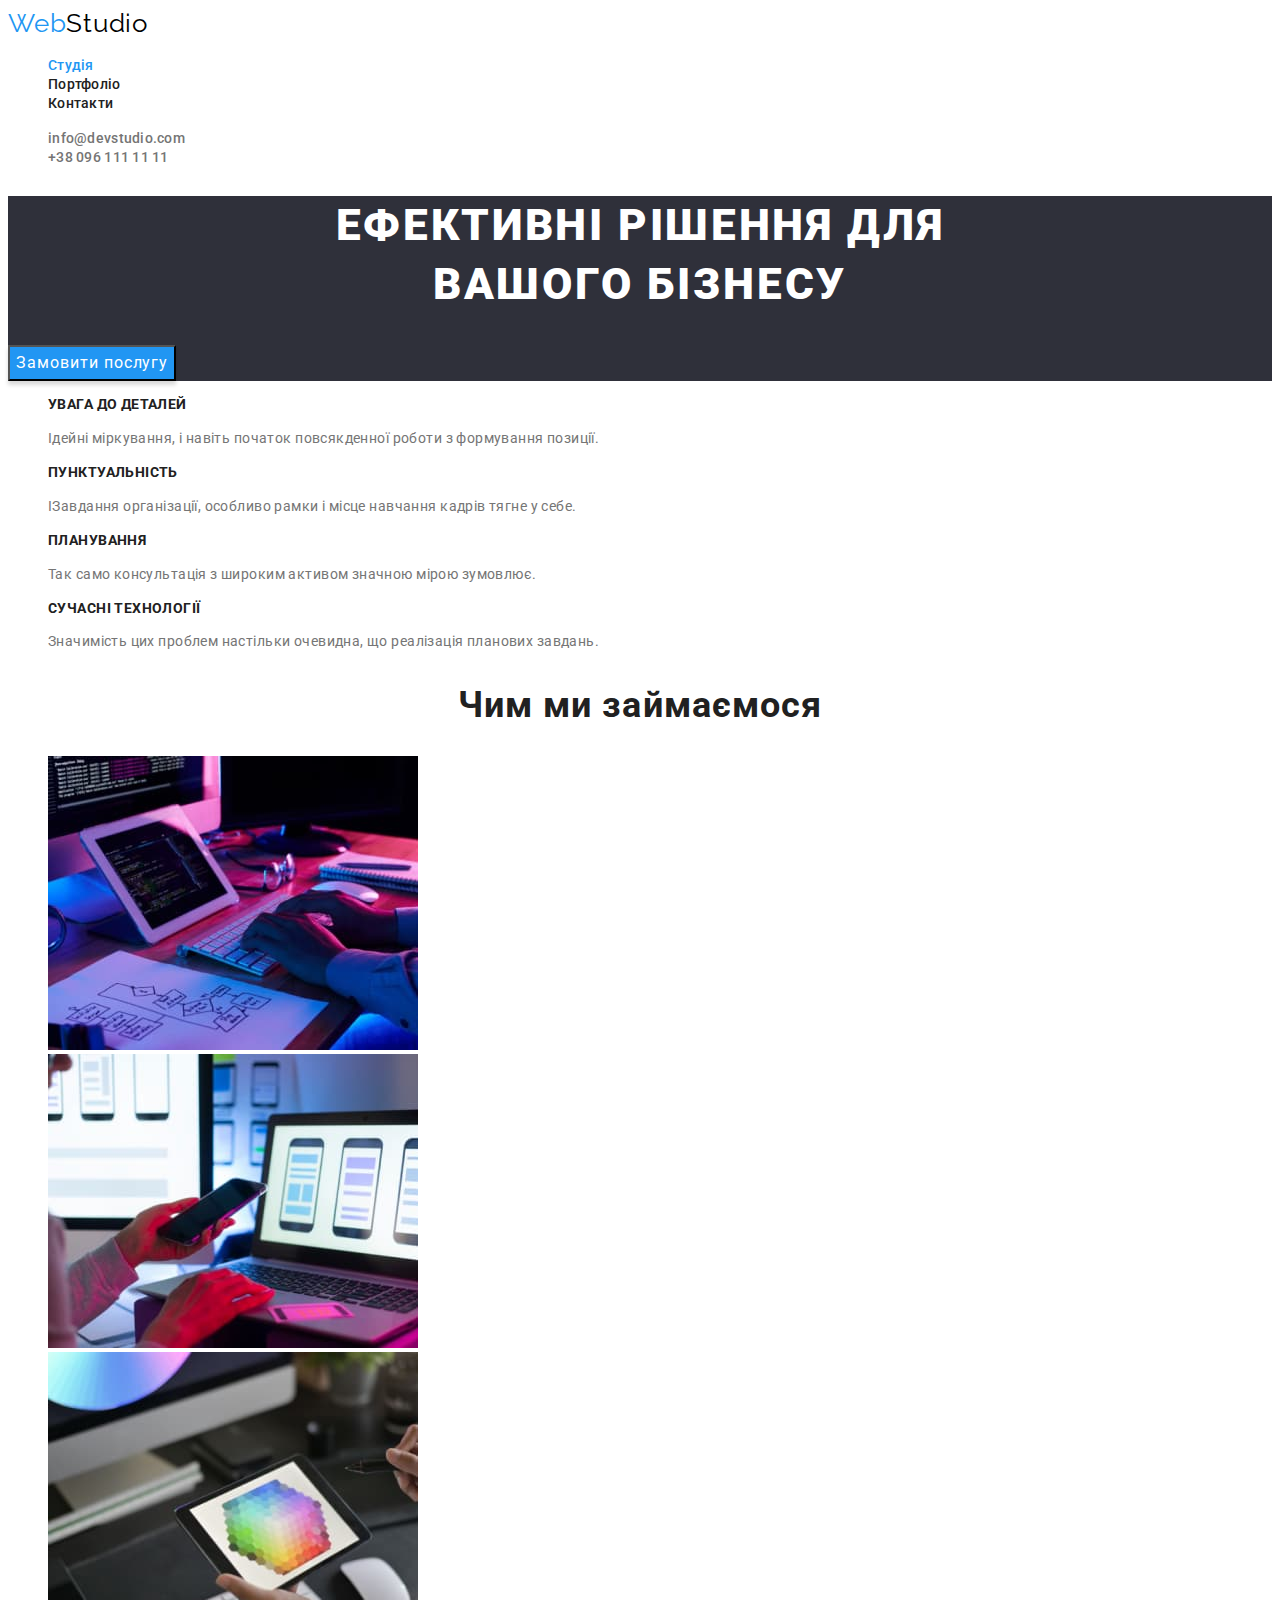
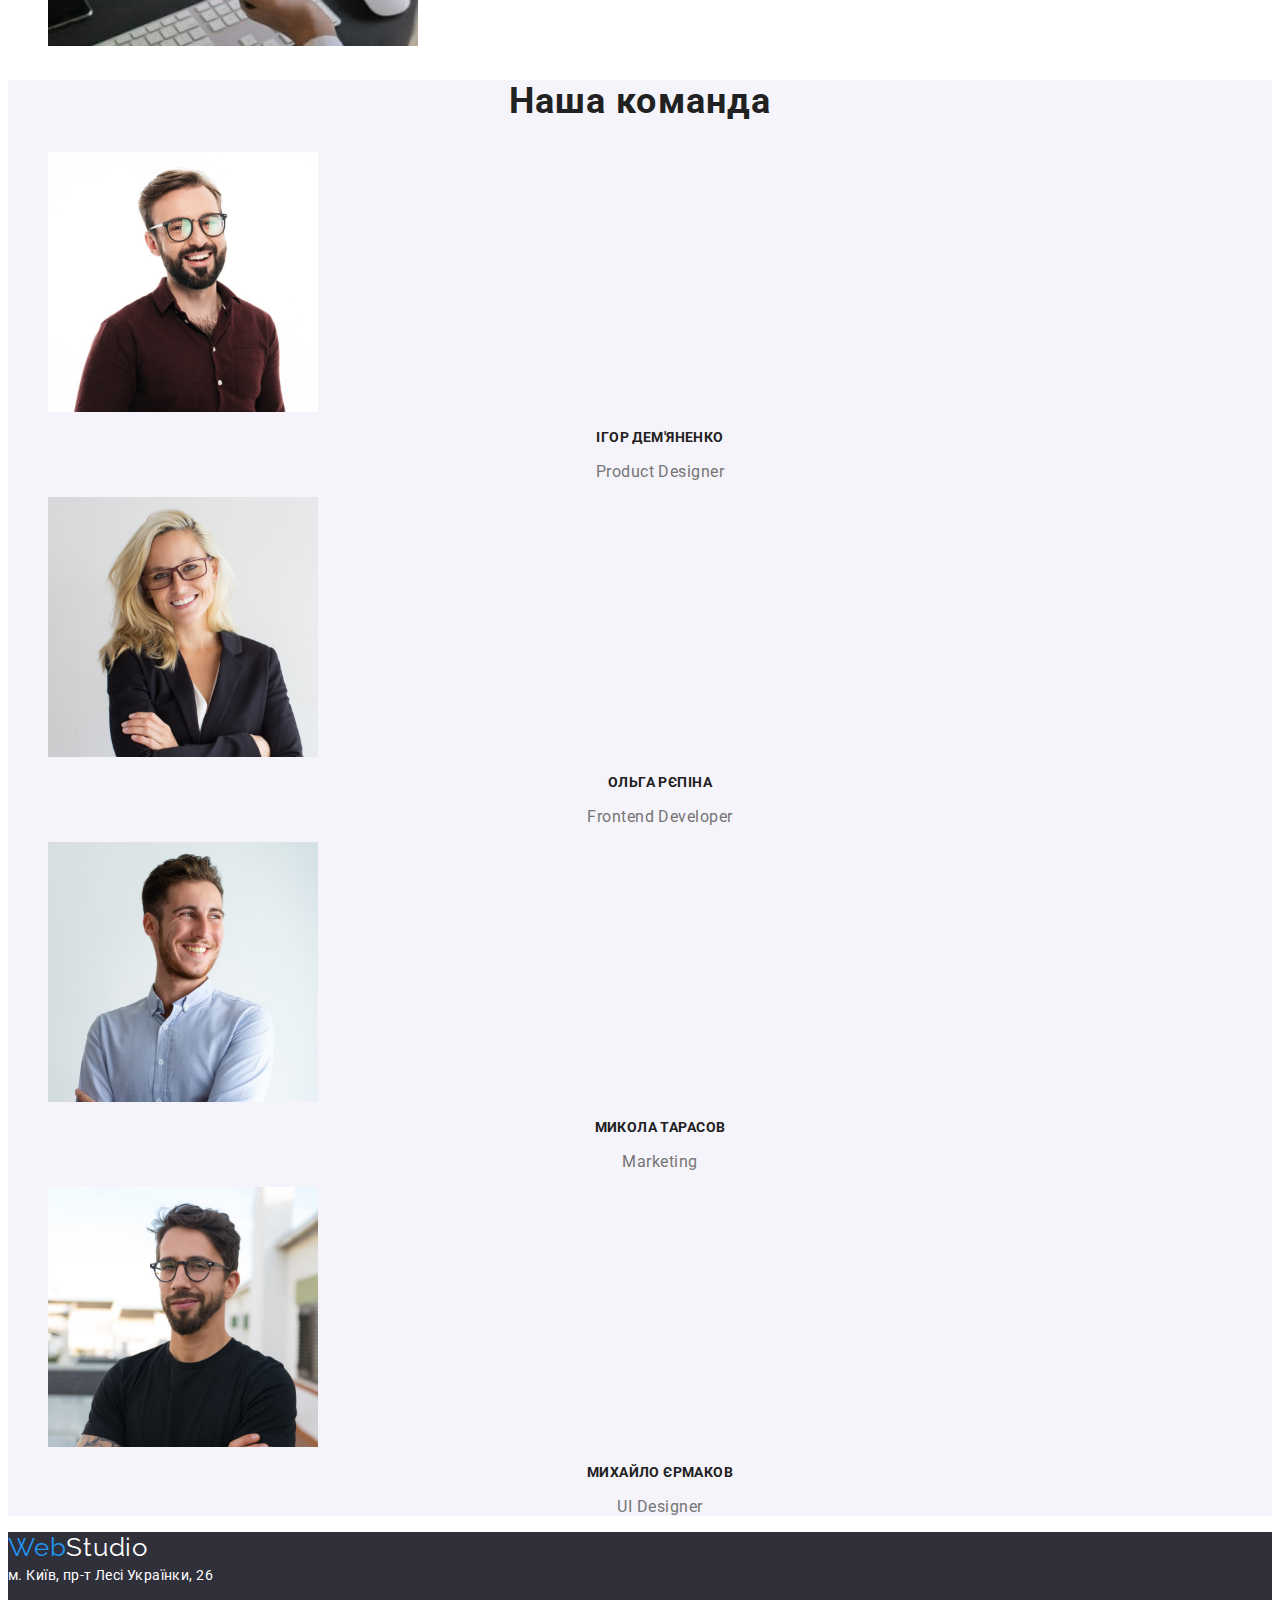
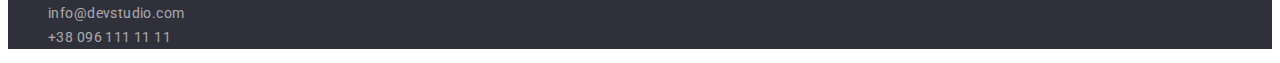
==== commit cefa0a12: "исправлены замечания 2" ====
--- a/index.html
+++ b/index.html
@@ -16,7 +16,7 @@
 <body>
   <!--general-->
   <header>
-    <a href="./index.html" class="logo-color-up">Web<span class="logo-up">Studio</span></a>
+    <a href="./index.html" class="logo">Web<span class="logo up">Studio</span></a>
     <nav class="nav"> 
       <!--navigation-->
       <ul class="nav dot">
@@ -76,32 +76,33 @@
       <ul class="comand dot">
         <li>
           <img src="./images/jpg-4.jpg" alt="Ігор Дем'яненко" width=270 />
-          <h4 class="comand-titel">Ігор Дем'яненко</h4>
-          <p class="comand-text">Product Designer</p>
+          <h3 class="name">Ігор Дем'яненко</h3>
+          <p class="proff">Product Designer</p>
         </li>
         <li>
           <img src="./images/jpg-5.jpg" alt="Ольга Рєпіна" width=270 />
-          <h4 class="comand-titel">Ольга Рєпіна</h4>
-          <p class="comand-text">Frontend Developer</p>
+          <h3 class="name">Ольга Рєпіна</h3>
+          <p class="proff">Frontend Developer</p>
         </li>
         <li>
           <img src="./images/jpg-6.jpg" alt="Микола Тарасов" width=270 />
-          <h4 class="comand-titel">Микола Тарасов</h4>
-          <p class="comand-text">Marketing</p>
+          <h3 class="name">Микола Тарасов</h3>
+          <p class="proff">Marketing</p>
         </li>
         <li>
           <img src="./images/jpg-7.jpg" alt="Михайло Єрмаков" width=270 />
-          <h4 class="comand-titel">Михайло Єрмаков</h4>
-          <p class="comand-text">UI Designer</p>
+          <h3 class="name">Михайло Єрмаков</h3>
+          <p class="proff">UI Designer</p>
         </li>
       </ul>
     </section>
   </main>
     <!--finish-->
   <footer class="footer">
-       <a href="./index.html" class="logo-color-down">Web<span class="logo-down">Studio</span></a>
+       <a href="./index.html" class="logo">Web<span class="logo down">Studio</span></a>
     <address>
-      <p class="address">м. Київ, пр-т Лесі Українки, 26</p>
+      <a href="https://goo.gl/maps/CPtrU1FHBa2aNyZL9" target="_blank" rel="noopener noreferrer nofollow" class="address">м. Київ, пр-т Лесі
+         Українки, 26</a>
       <ul class="address dot">
         <li>
           <a href="mailto:info@devstudio.com" class="link">info@devstudio.com</a><br>
--- a/css/style.css
+++ b/css/style.css
@@ -1,13 +1,16 @@
 :root{
   --background-general: #FFFFFF;
   --background-slogan: #2F303A;
+  --background-comand: #F5F4FA;
   --color-logo: #000000;
   --color-general: #212121;
   --color-last: #757575;
   --color-link: #2196f3;
   --color-slogan: #ffffff;
   --color-button: #F5F4FA;
+  --color-button-activ :#188CE8;
   --color-address-finish: rgba(255, 255, 255, 0.6);
+  --color-shadow: rgba(0, 0, 0, 0.15);
 }
 
 
@@ -18,45 +21,19 @@
 }
 
 /* logotip */
-.logo-color-up {
+.logo {
   font-family: 'Raleway', sans-serif;
   font-size: 26px;
   line-height: 1.2;
   letter-spacing: 0.03em;
   text-decoration: none;
-  color: var(--color-link);
-}
-.logo-color-up:hover,
-.logo-color-up:focus {
+  color: var(--color-link)
+}
+.logo .up {
   color: var(--color-logo);
 }
-.logo-up {
-  font-family: 'Raleway', sans-serif;
-  color: var(--color-logo);
-}
-.logo-up:hover,
-.logo-up:focus {
-  color: var(--color-link);
-}
-.logo-color-down {
-  font-family: 'Raleway', sans-serif;
-  font-size: 26px;
-  line-height: 1.2;
-  letter-spacing: 0.03em;
-  text-decoration: none;
-  color: var(--color-link);
-}
-.logo-color-down:hover,
-.logo-color-down:focus {
-  color: var(--color-slogan);
-}
-.logo-down {
-  font-family: 'Raleway', sans-serif;
-  color: var(--color-slogan);
-}
-.logo-down:hover,
-.logo-down:focus {
-  color: var(--color-link);
+.logo .down {
+  color: var(--color-slogan);
 }
 
 /* menu nav */
@@ -64,8 +41,8 @@
   list-style: none;
 }
 .nav .link {
-  color: var(--color-general)
-  font-style: normal;
+  color: var(--color-general);
+  text-decoration: none;
   font-weight: 500;
   font-size: 14px;
   line-height: 1.14;
@@ -80,7 +57,6 @@
 }
 .contakt .link {
     color: var(--color-last);
-    font-style: normal;
     font-weight: 500;
     font-size: 14px;
     line-height: 1.14;
@@ -97,7 +73,6 @@
   background-color: var(--background-slogan);
 }
 .slogan-titel {
-  font-style: normal;
   font-weight: 900;
   font-size: 44px;
   line-height: 1.36;
@@ -111,14 +86,22 @@
 .button-ind {
   background-color: var(--color-link);
   color: var(--color-slogan);
-  font-weight: 700;
+  cursor: pointer;
+  font-family: inherit;
   font-size: 16px;
   line-height: 1.88;
   letter-spacing: 0.06em;
+  box-shadow: 0px 4px 4px var(--color-shadow);
+}
+.button-ind:hover,
+.button-ind:focus {
+  background-color: var(--color-button-activ);
 }
 .button-port {
   background-color: var(--color-button);
   color: var(--color-general);
+  cursor: pointer;
+  font-family: inherit;
 }
 .button-port:hover,
 .button-port:focus {
@@ -128,8 +111,6 @@
 
 /* specifical */
 .specifical .titel {
-  font-style: normal;
-  font-weight: 700;
   font-size: 14px;
   line-height: 1.14;
   letter-spacing: 0.03em;
@@ -137,7 +118,6 @@
   color: var(--color-general);
 }
 .specifical .text {
-  font-weight: 400;
   font-size: 14px;
   line-height: 1.71;
   letter-spacing: 0.03em;
@@ -155,16 +135,17 @@
 }
 
 /* comand */
+.comand {
+  background-color: var(--background-comand);
+}
 .comand .titels {
-  font-weight: 700;
   font-size: 36px;
   line-height: 1.17;
   text-align: center;
   letter-spacing: 0.03em;
   color: var(--color-general);
 }
-.comand-titel {
-  font-weight: 700;
+.comand .name {
   font-size: 14px;
   line-height: 1.14;
   letter-spacing: 0.03em;
@@ -172,8 +153,7 @@
   text-transform: uppercase;
   color: var(--color-general);
 }
-.comand-text {
-  font-weight: 400;
+.comand .proff {
   font-size: 16px;
   line-height: 1.19;
   text-align: center;
@@ -188,16 +168,14 @@
 .address {
   color: var(--color-slogan);
   font-style: normal;
-  font-weight: 400;
   font-size: 14px;
   line-height: 24px;
   letter-spacing: 0.03em;
+  text-decoration: none;
 }
 .address .link {
   color: var(--color-slogan);
-  font-style: normal;
-  text-decoration: none;
-  font-weight: 400;
+  text-decoration: none;
   font-size: 14px;
   line-height: 24px;
   letter-spacing: 0.03em;
@@ -211,14 +189,12 @@
 
 /* portfolio */
 .content-titel {
-font-weight: 700;
 font-size: 18px;
 line-height: 36px;
 letter-spacing: 0.06em;
 color: var(--color-general);
 }
 .content-text {
-font-weight: 400;
 font-size: 16px;
 line-height: 30px;
 letter-spacing: 0.03em;
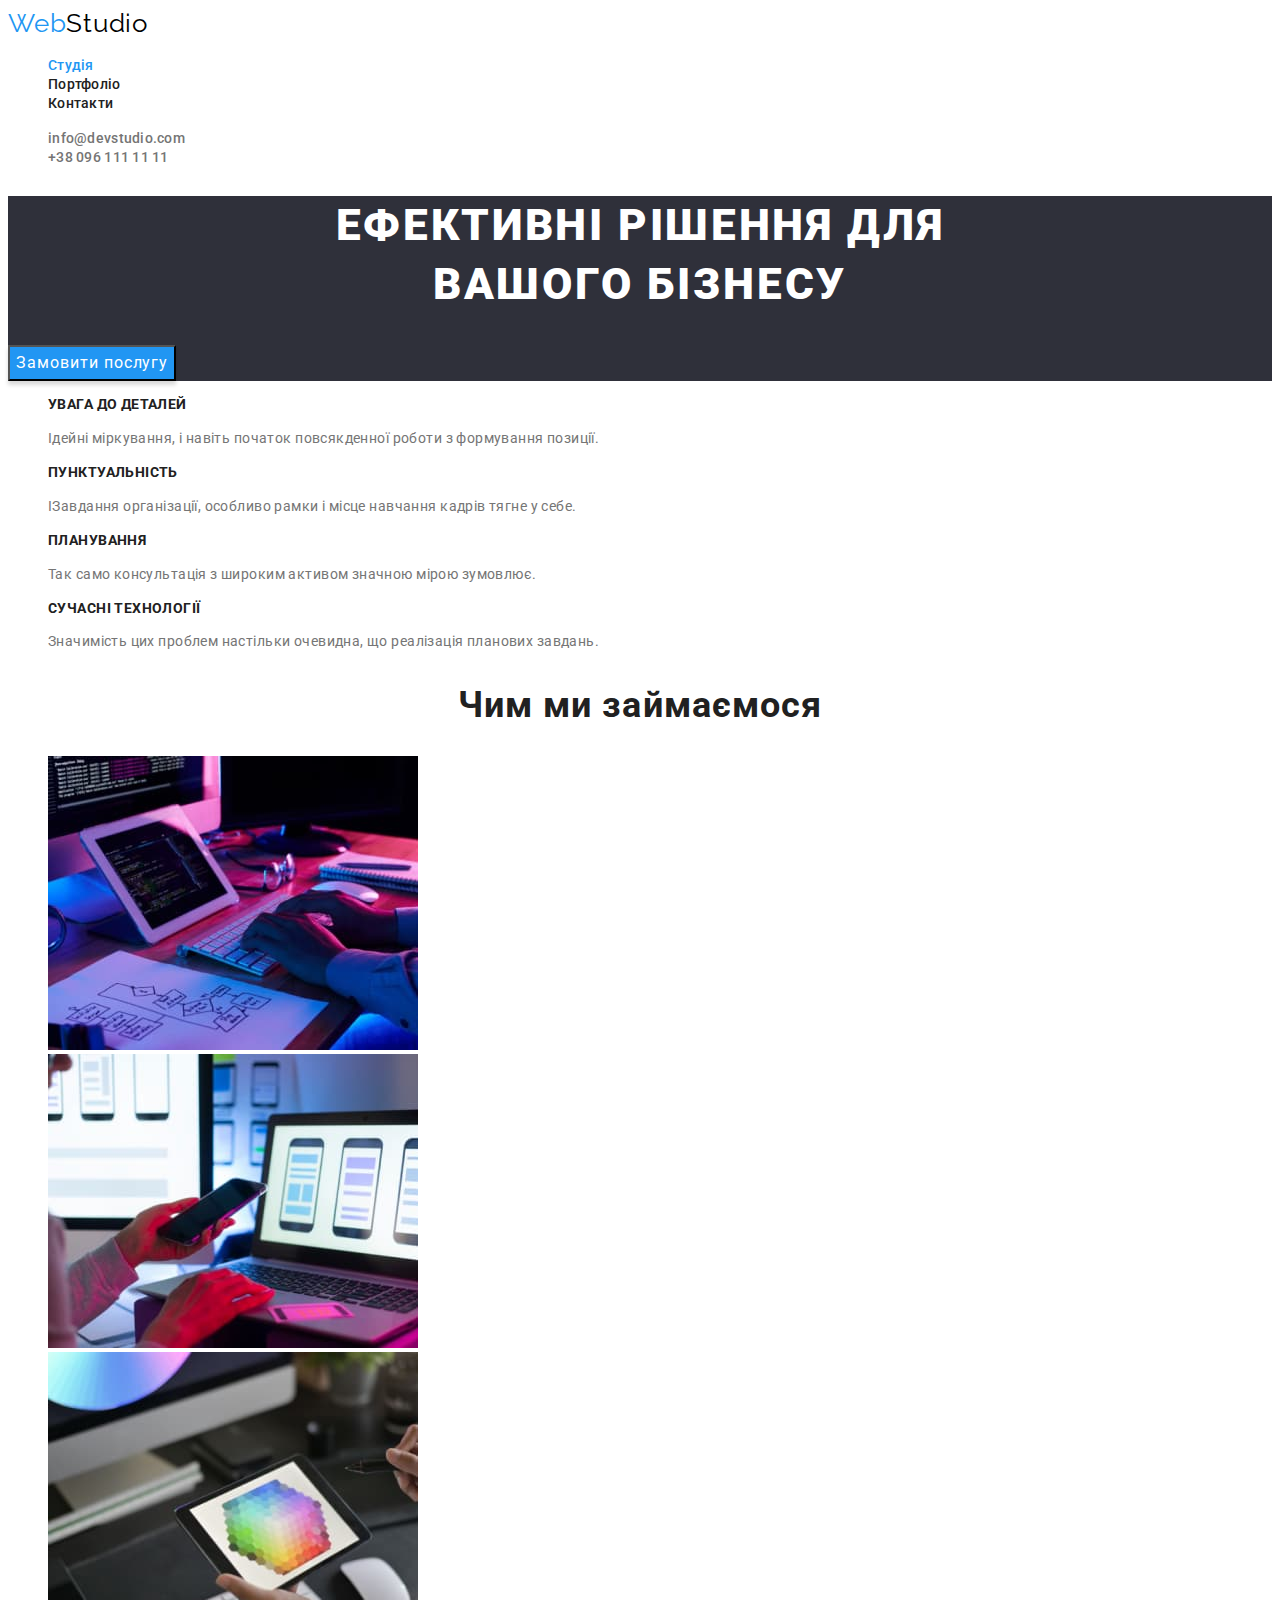
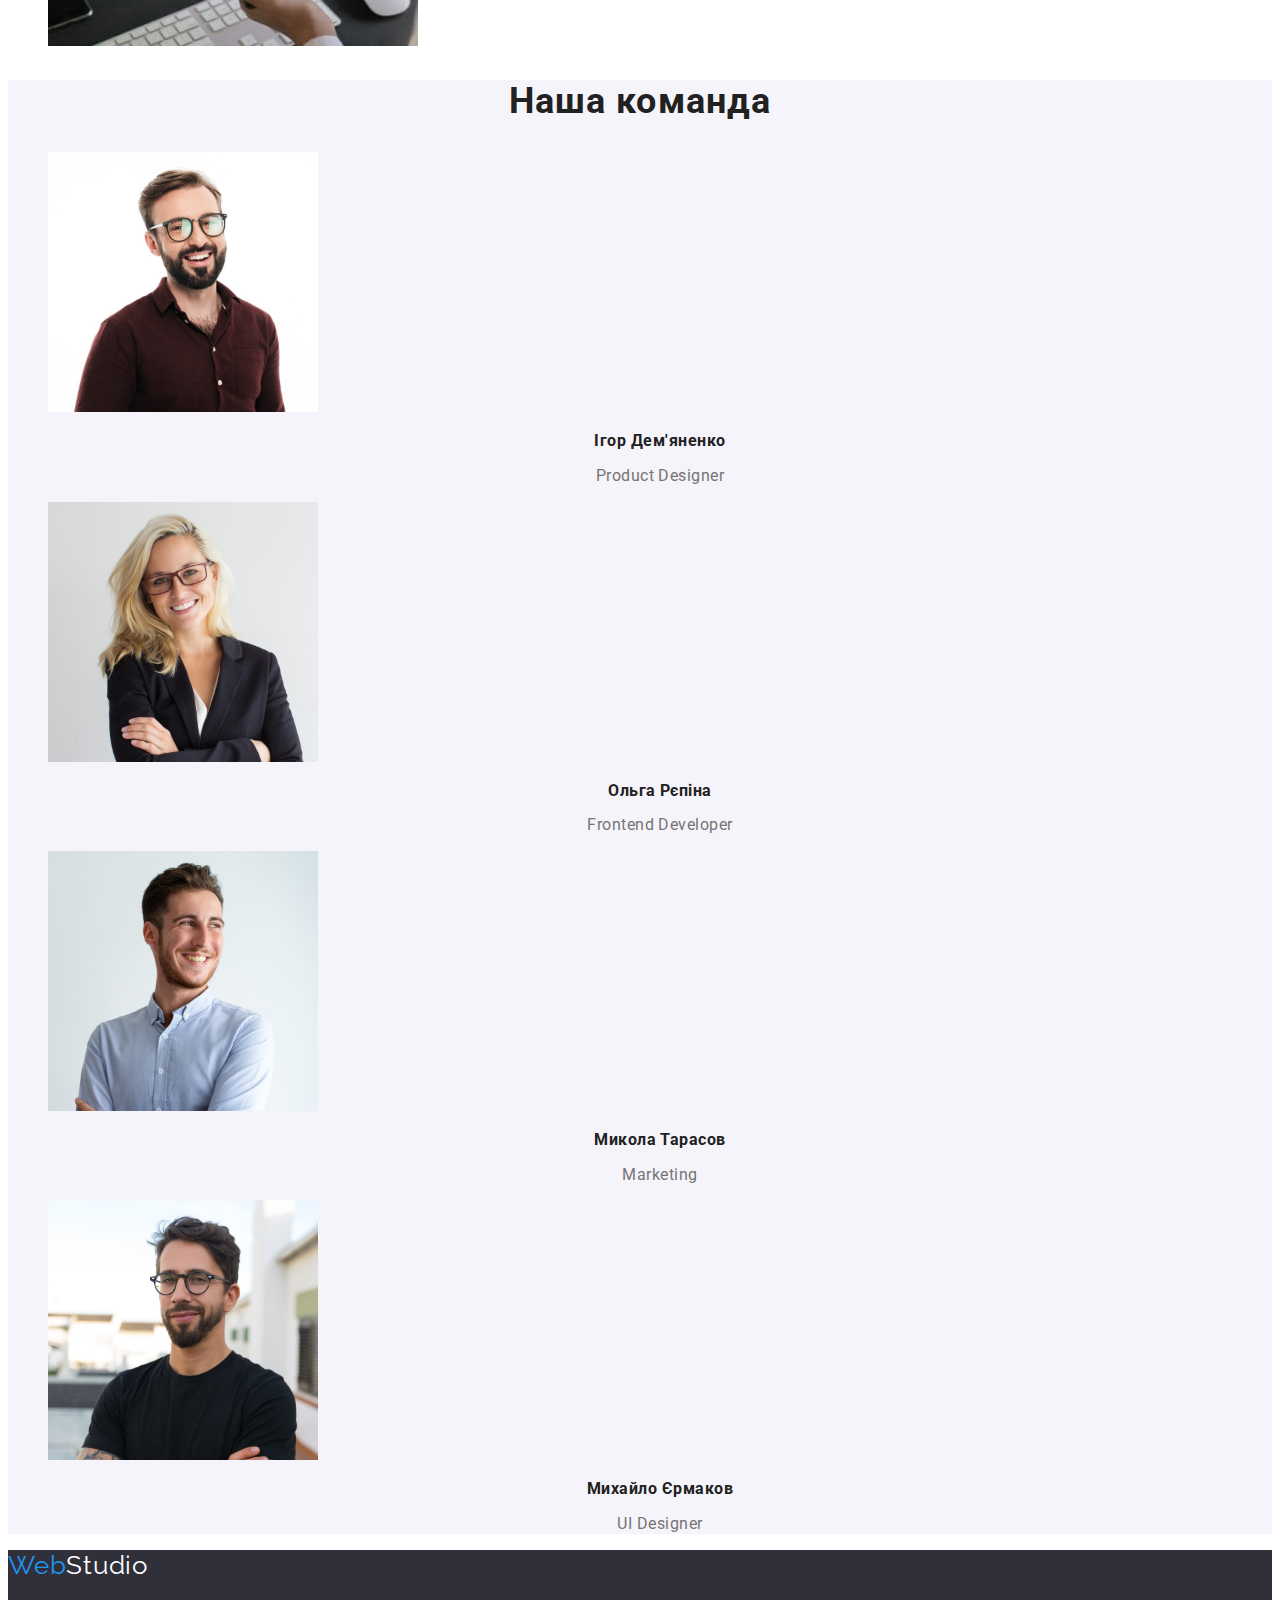
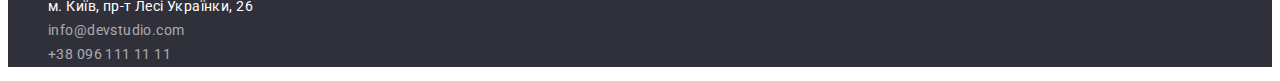
==== commit deb0182c: "мелкие недочеты устранены" ====
--- a/index.html
+++ b/index.html
@@ -3,12 +3,12 @@
 
 <head>
   <meta charset="UTF-8">
-  <meta http-equiv="X-UA-Compatible" content="IE=edge" />
-  <meta name="viewport" content="width=device-width, initial-scale=1.0" />
+  <meta http-equiv="X-UA-Compatible" content="IE=edge">
+  <meta name="viewport" content="width=device-width, initial-scale=1.0">
   <title>WebStudio</title>
-  <link rel="preconnect" href="https://fonts.googleapis.com" />
+  <link rel="preconnect" href="https://fonts.googleapis.com">
   <link href="https://fonts.googleapis.com/css2?family=Raleway:wght@700&family=Roboto:wght@400;500;700;900&display=swap"
-        rel="stylesheet" />
+        rel="stylesheet">
 
   <link rel="stylesheet" href="css/style.css">
 </head>
@@ -40,20 +40,20 @@
     <section class="specifical">
       <ul class="specifical dot">
         <li>
-          <h3 class="titel">УВАГА ДО ДЕТАЛЕЙ</h3>
-          <p class="text">Ідейні міркування, і навіть початок повсякденної роботи з формування позиції.</p>
+          <h3 class="titel-ind">УВАГА ДО ДЕТАЛЕЙ</h3>
+          <p class="text-ind">Ідейні міркування, і навіть початок повсякденної роботи з формування позиції.</p>
         </li>
         <li>
-          <h3 class="titel">ПУНКТУАЛЬНІСТЬ</h3>
-          <p class="text">ІЗавдання організації, особливо рамки і місце навчання кадрів тягне у себе.</p>
+          <h3 class="titel-ind">ПУНКТУАЛЬНІСТЬ</h3>
+          <p class="text-ind">ІЗавдання організації, особливо рамки і місце навчання кадрів тягне у себе.</p>
         </li>
         <li>
-          <h3 class="titel">ПЛАНУВАННЯ</h3>
-          <p class="text">Так само консультація з широким активом значною мірою зумовлює.</p>
+          <h3 class="titel-ind">ПЛАНУВАННЯ</h3>
+          <p class="text-ind">Так само консультація з широким активом значною мірою зумовлює.</p>
         </li>
         <li>
-          <h3 class="titel">СУЧАСНІ ТЕХНОЛОГІЇ</h3>
-          <p class="text">Значимість цих проблем настільки очевидна, що реалізація планових завдань.</p>
+          <h3 class="titel-ind">СУЧАСНІ ТЕХНОЛОГІЇ</h3>
+          <p class="text-ind">Значимість цих проблем настільки очевидна, що реалізація планових завдань.</p>
         </li>
       </ul>
     </section>
@@ -61,13 +61,13 @@
       <h2 class="titels">Чим ми займаємося</h2>
       <ul class="work dot">
         <li>
-          <img src="./images/jpg-1.jpg" alt="Десктопні додатки" width=370 />
+          <img src="./images/jpg-1.jpg" alt="Десктопні додатки" width=370>
         </li>
         <li>
-          <img src="./images/jpg-2.jpg" alt="Мобільні додатки" width=370 />
+          <img src="./images/jpg-2.jpg" alt="Мобільні додатки" width=370>
         </li>
         <li>
-          <img src="./images/jpg-3.jpg" alt="Дизайнерські рішення" width=370 />
+          <img src="./images/jpg-3.jpg" alt="Дизайнерські рішення" width=370>
         </li>
       </ul>
     </section>
@@ -75,22 +75,22 @@
       <h2 class="titels">Наша команда</h2>
       <ul class="comand dot">
         <li>
-          <img src="./images/jpg-4.jpg" alt="Ігор Дем'яненко" width=270 />
+          <img src="./images/jpg-4.jpg" alt="Ігор Дем'яненко" width=270>
           <h3 class="name">Ігор Дем'яненко</h3>
           <p class="proff">Product Designer</p>
         </li>
         <li>
-          <img src="./images/jpg-5.jpg" alt="Ольга Рєпіна" width=270 />
+          <img src="./images/jpg-5.jpg" alt="Ольга Рєпіна" width=270>
           <h3 class="name">Ольга Рєпіна</h3>
           <p class="proff">Frontend Developer</p>
         </li>
         <li>
-          <img src="./images/jpg-6.jpg" alt="Микола Тарасов" width=270 />
+          <img src="./images/jpg-6.jpg" alt="Микола Тарасов" width=270>
           <h3 class="name">Микола Тарасов</h3>
           <p class="proff">Marketing</p>
         </li>
         <li>
-          <img src="./images/jpg-7.jpg" alt="Михайло Єрмаков" width=270 />
+          <img src="./images/jpg-7.jpg" alt="Михайло Єрмаков" width=270>
           <h3 class="name">Михайло Єрмаков</h3>
           <p class="proff">UI Designer</p>
         </li>
@@ -99,11 +99,12 @@
   </main>
     <!--finish-->
   <footer class="footer">
-       <a href="./index.html" class="logo">Web<span class="logo down">Studio</span></a>
+      <a href="./index.html" class="logo">Web<span class="logo down">Studio</span></a>
     <address>
-      <a href="https://goo.gl/maps/CPtrU1FHBa2aNyZL9" target="_blank" rel="noopener noreferrer nofollow" class="address">м. Київ, пр-т Лесі
-         Українки, 26</a>
-      <ul class="address dot">
+        <ul class="address dot">
+        <li>
+          <a href="https://goo.gl/maps/CPtrU1FHBa2aNyZL9" target="_blank" rel="noopener noreferrer nofollow"
+             class="address">м. Київ, пр-т Лесі Українки, 26</a> 
         <li>
           <a href="mailto:info@devstudio.com" class="link">info@devstudio.com</a><br>
         </li>
--- a/css/style.css
+++ b/css/style.css
@@ -16,7 +16,7 @@
 
 body {
   background-color: var(--background-general);
-  color: var(--gcolor-general);
+  color: var(--color-general);
   font-family: 'Roboto', sans-serif;
 }
 
@@ -102,6 +102,11 @@
   color: var(--color-general);
   cursor: pointer;
   font-family: inherit;
+  font-weight: 500;
+  font-size: 16px;
+  line-height: 1.63;
+  text-align: center;
+  letter-spacing: 0.03em;
 }
 .button-port:hover,
 .button-port:focus {
@@ -110,14 +115,14 @@
 }
 
 /* specifical */
-.specifical .titel {
+.specifical .titel-ind {
   font-size: 14px;
   line-height: 1.14;
   letter-spacing: 0.03em;
   text-transform: uppercase;
   color: var(--color-general);
 }
-.specifical .text {
+.specifical .text-ind {
   font-size: 14px;
   line-height: 1.71;
   letter-spacing: 0.03em;
@@ -126,7 +131,6 @@
 
 /* work */
 .work .titels {
-  font-weight: 700;
   font-size: 36px;
   line-height: 1.17;
   text-align: center;
@@ -146,16 +150,15 @@
   color: var(--color-general);
 }
 .comand .name {
-  font-size: 14px;
-  line-height: 1.14;
-  letter-spacing: 0.03em;
-  text-align: center;
-  text-transform: uppercase;
+  font-size: 16px;
+  line-height: 1.17;
+  letter-spacing: 0.03em;
+  text-align: center;
   color: var(--color-general);
 }
 .comand .proff {
   font-size: 16px;
-  line-height: 1.19;
+  line-height: 1.17;
   text-align: center;
   letter-spacing: 0.03em;
   color: var(--color-last);
@@ -169,7 +172,7 @@
   color: var(--color-slogan);
   font-style: normal;
   font-size: 14px;
-  line-height: 24px;
+  line-height: 1.71;
   letter-spacing: 0.03em;
   text-decoration: none;
 }
@@ -177,7 +180,7 @@
   color: var(--color-slogan);
   text-decoration: none;
   font-size: 14px;
-  line-height: 24px;
+  line-height: 1.71;
   letter-spacing: 0.03em;
   color: var(--color-address-finish);
 }
@@ -188,15 +191,15 @@
 
 
 /* portfolio */
-.content-titel {
+.content .titel-port {
 font-size: 18px;
-line-height: 36px;
+line-height: 2;
 letter-spacing: 0.06em;
 color: var(--color-general);
 }
-.content-text {
+.content .text-port {
 font-size: 16px;
-line-height: 30px;
+line-height: 1.88;
 letter-spacing: 0.03em;
 color: var(--color-last);
 }